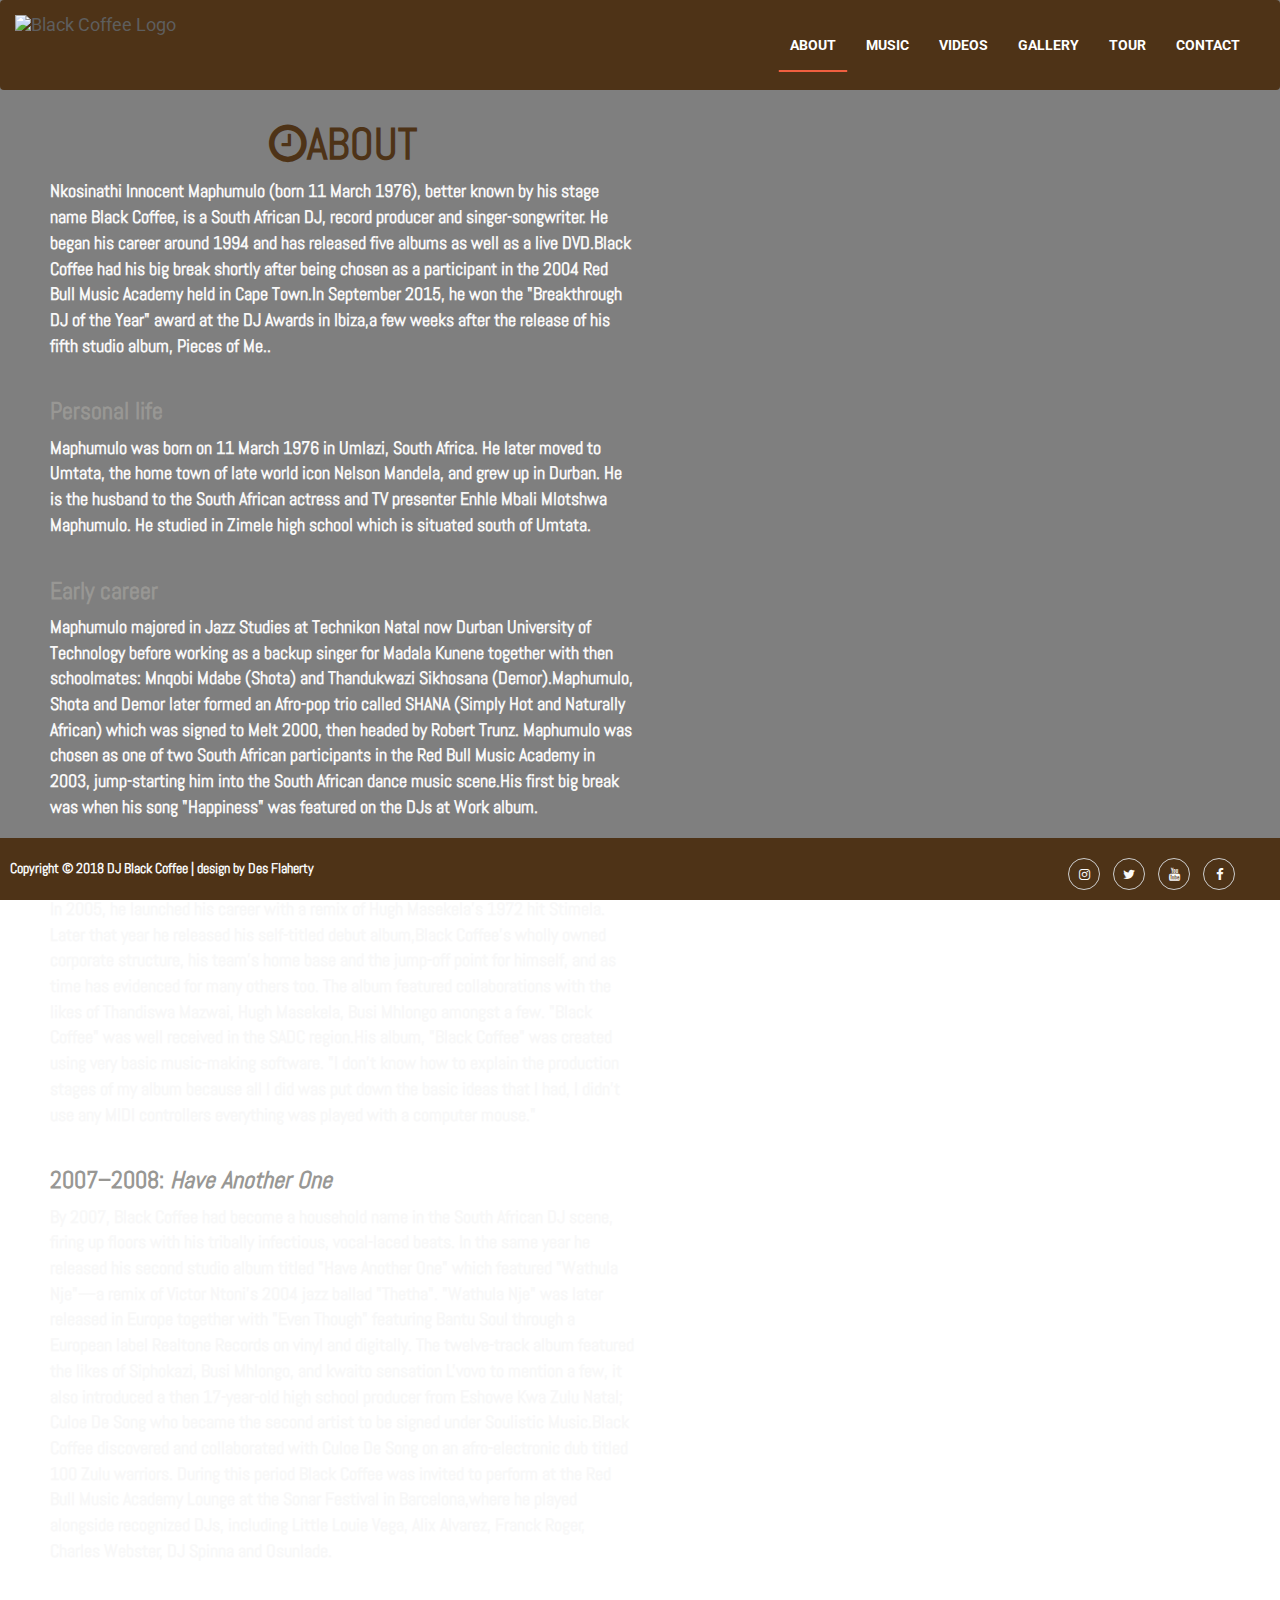
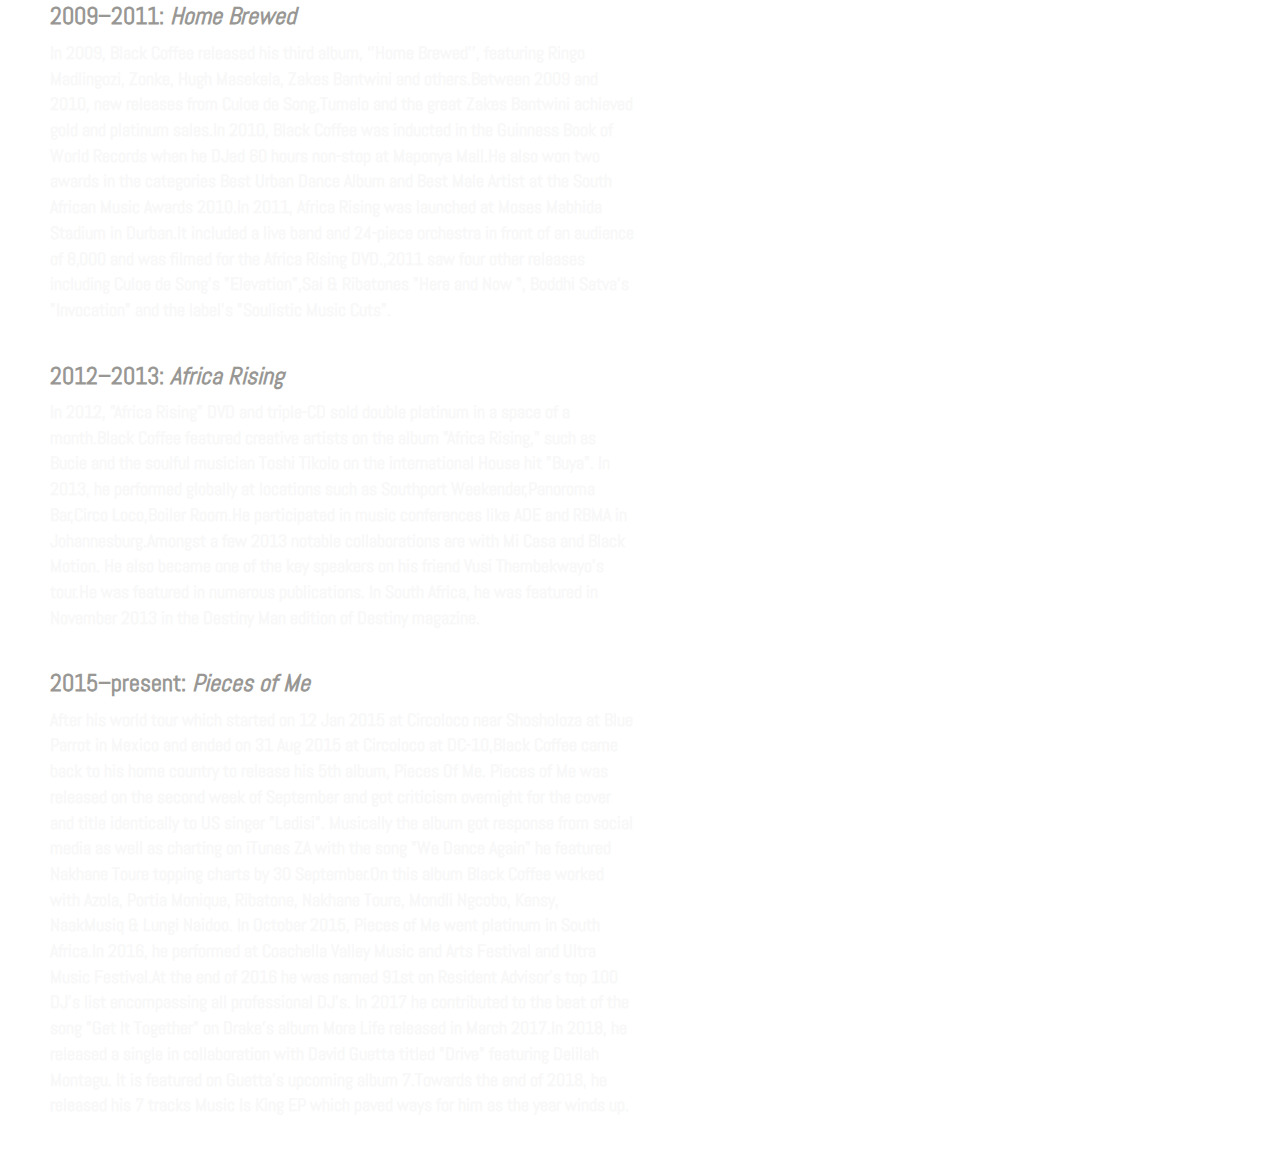
==== about.html @ e7a8db41 "music" ====
<!DOCTYPE html>
<html lang="en-us">
<html>

<head>
    <meta charset="utf-8">
    <meta name="viewport" content="width=device-width, initial-scale=1.0">
    <meta http-equiv="X-UA-Compatible" content="ie=edge">
    <title>Black Coffee DJ</title>
    <link rel="stylesheet" href="https://maxcdn.bootstrapcdn.com/bootstrap/3.3.7/css/bootstrap.min.css" type="text/css" />
    <link rel="stylesheet" href="https://maxcdn.bootstrapcdn.com/font-awesome/4.7.0/css/font-awesome.min.css" type="text/css" />
    <link rel="stylesheet" type="text/css" href="//fonts.googleapis.com/css?family=Abel">
    <link href="https://fonts.googleapis.com/css?family=Roboto:400,400i,700,700i" rel="stylesheet">
    <link rel="stylesheet" href="assets/css/style.css">
  <link rel="stylesheet" href="assets/css/underline.css">
  
</head>

<body>
    <!-- Navigation -->
     <!-- Bootstrap 3 Navigation -->
    <nav class="navbar navbar-default" role="navigation">
        <div class="container-fluid">
             <div class="navbar-header">
             <span class="navbar-brand pointer" 
             onclick="location='index.html'">
                    <img src="../assets/images/logo_poster_edit.png" alt="Black Coffee Logo"></img>
                 </span>
                

                <!-- Collapsed navbar with icon-bars -->

                <button type="button" class="navbar-toggle collapsed" data-toggle="collapse" data-target="#navbar">
                    <span class="sr-only">Toggle navigation</span>
                    <span class="icon-bar"></span>
                    <span class="icon-bar"></span>
                    <span class="icon-bar"></span>
                </button>
            </div>

            <!-- Collect the nav links for toggling -->

            <div class="navbar-collapse collapse" id="navbar">
                <ul class="nav navbar-nav navbar-right">
                  
                 
                    <li class="active"><a href="about.html">ABOUT</a></li>
                    <li class=" underline"><a href="music.html">MUSIC</a></li>
                    <li class=" underline"><a href="video.html">VIDEOS</a></li>
                    <li class="underline" id="nav-item-1"><a href="gallery.html">GALLERY</a></li>
                    <li class="underline" id="nav-item-1"><a href="index.html#tour">TOUR</a></li>
                    <li class=" underline"><a href="index.html#contact">CONTACT</a></li>
                </ul>
                
                 <!-- https://stackoverflow.com/questions/22518099/bootstrap-menu-change-li-active-class-on-click
            change active status of navbar on click-->
   <script>
  $(".nav li").on("click", function() {
    $(".nav li").removeClass("active");
    $(this).addClass("active");
  });
   </script>
        <!--end of script--> 

            </div>
        </div>
    </nav>
        

        
        <div class="container-fluid callout-container-about img-responsive">
       

<!--------------------- About------------------------------------------->
                 
         
            <section class="about-content-container">
            <div class="col-md-6">
            <div class="header-icon header">
             <h1 class="header-icon text-uppercase"><i class="fa fa-clock-o"></i>about</h1>
             </div>
             <div class="about-content">
           <p>Nkosinathi Innocent Maphumulo (born 11 March 1976), better known by his stage name Black Coffee,
           is a South African DJ, record producer and singer-songwriter. He began his career around 1994 and has 
           released five albums as well as a live DVD.Black Coffee had his big break shortly after being chosen
           as a participant in the 2004 Red Bull Music Academy held in Cape Town.In September 2015, he won
           the "Breakthrough DJ of the Year" award at the DJ Awards in Ibiza,a few weeks after the release
           of his fifth studio album, Pieces of Me..</p>
           <h2>Personal life</h2>
           <p>Maphumulo was born on 11 March 1976 in Umlazi, South Africa. He later moved to Umtata, 
           the home town of late world icon Nelson Mandela, and grew up in Durban. He is the husband 
           to the South African actress and TV presenter Enhle Mbali Mlotshwa Maphumulo. He studied in
           Zimele high school which is situated south of Umtata.</p>
           <h2>Early career</h2>
          <p>Maphumulo majored in Jazz Studies at Technikon Natal now Durban University of Technology
          before working as a backup singer for Madala Kunene together with then schoolmates: Mnqobi Mdabe
          (Shota) and Thandukwazi Sikhosana (Demor).Maphumulo, Shota and Demor later formed an Afro-pop trio 
          called SHANA (Simply Hot and Naturally African) which was signed to Melt 2000, then headed by Robert Trunz.
          Maphumulo was chosen as one of two South African participants in the Red Bull Music Academy in 2003, 
          jump-starting him into the South African dance music scene.His first big break was when his song
          "Happiness" was featured on the DJs at Work album.</p>
           <h2>2005–2006: <i>Black Coffee</i></h2>
          <p>In 2005, he launched his career with a remix of Hugh Masekela's 1972 hit Stimela.
          Later that year he released his self-titled debut album,Black Coffee's wholly owned corporate structure,
          his team's home base and the jump-off point for himself, and as time has evidenced for many others too.
          The album featured collaborations with the likes of Thandiswa Mazwai, Hugh Masekela, Busi Mhlongo
          amongst a few. "Black Coffee" was well received in the SADC region.His album, "Black Coffee" was 
          created using very basic music-making software. "I don't know how to explain the production stages
          of my album because all I did was put down the basic ideas that I had, I didn't use any MIDI controllers
          everything was played with a computer mouse."</p>
          <h2>2007–2008: <i>Have Another One</i></h2>
          <p>By 2007, Black Coffee had become a household name in the South African DJ scene, firing up floors with his tribally infectious,
          vocal-laced beats. In the same year he released his second studio album titled "Have Another One" which featured
          "Wathula Nje"—a remix of Victor Ntoni's 2004 jazz ballad "Thetha". "Wathula Nje" was later released in Europe
          together with "Even Though" featuring Bantu Soul through a European label Realtone Records on vinyl and digitally. 
          The twelve-track album featured the likes of Siphokazi, Busi Mhlongo, and kwaito sensation L'vovo to mention a few, 
          it also introduced a then 17-year-old high school producer from Eshowe Kwa Zulu Natal; Culoe De Song who became
          the second artist to be signed under Soulistic Music.Black Coffee discovered and collaborated with Culoe De Song on an 
          afro-electronic dub titled 100 Zulu warriors.
          During this period Black Coffee was invited to perform at the Red Bull 
          Music Academy Lounge at the Sonar Festival in Barcelona,where he played alongside recognized DJs,
          including Little Louie Vega, Alix Alvarez, Franck Roger, Charles Webster, DJ Spinna and Osunlade.</p>
          <h2>2009–2011: <i>Home Brewed</i></h2>
          <p>In 2009, Black Coffee released his third album, ‘’Home Brewed’’, featuring Ringo Madlingozi, Zonke, Hugh Masekela,
          Zakes Bantwini and others.Between 2009 and 2010, new releases from Culoe de Song,Tumelo and the great Zakes Bantwini 
          achieved gold and platinum sales.In 2010, Black Coffee was inducted in the Guinness Book of World Records when he DJed 60 
          hours non-stop at Maponya Mall.He also won two awards in the categories Best Urban Dance Album and Best Male Artist
          at the South African Music Awards 2010.In 2011, Africa Rising was launched at Moses Mabhida Stadium in Durban.It included
          a live band and 24-piece orchestra in front of an audience of 8,000 and was filmed for the Africa Rising DVD.,2011
          saw four other releases including Culoe de Song's "Elevation",Sai & Ribatones "Here and Now ", Boddhi Satva's "Invocation"
          and the label's "Soulistic Music Cuts".</p>
          <h2>2012–2013: <i>Africa Rising</i></h2>
          <P>In 2012, "Africa Rising" DVD and triple-CD sold double platinum in a space of a month.Black Coffee featured creative
          artists on the album "Africa Rising," such as Bucie and the soulful musician Toshi Tikolo on the international House hit "Buya".
          In 2013, he performed globally at locations such as Southport Weekender,Panoroma Bar,Circo Loco,Boiler Room.He participated
          in music conferences like ADE and RBMA in Johannesburg.Amongst a few 2013 notable collaborations are with Mi Casa and Black Motion.
          He also became one of the key speakers on his friend Vusi Thembekwayo's tour.He was featured in numerous publications.
          In South Africa, he was featured in November 2013 in the Destiny Man edition of Destiny magazine.</P>
          <h2>2015–present: <i>Pieces of Me</i></h2>
          <p>After his world tour which started on 12 Jan 2015 at Circoloco near Shosholoza at Blue Parrot in Mexico and ended on 31 Aug
          2015 at Circoloco at DC-10,Black Coffee came back to his home country to release his 5th album, Pieces Of Me.
          Pieces of Me was released on the second week of September and got criticism overnight for the cover and title identically
          to US singer "Ledisi". Musically the album got response from social media as well as charting on iTunes ZA with
          the song "We Dance Again" he featured Nakhane Toure topping charts by 30 September.On this album Black Coffee worked
          with Azola, Portia Monique, Ribatone, Nakhane Toure, Mondli Ngcobo, Kensy, NaakMusiq & Lungi Naidoo.
          In October 2015, Pieces of Me went platinum in South Africa.In 2016, he performed at Coachella Valley Music and Arts Festival
          and Ultra Music Festival.At the end of 2016 he was named 91st on Resident Advisor's top 100 DJ's list encompassing
          all professional DJ's. In 2017 he contributed to the beat of the song "Get It Together" on Drake's album More Life
          released in March 2017.In 2018, he released a single in collaboration with David Guetta titled "Drive" featuring Delilah Montagu.
          It is featured on Guetta's upcoming album 7.Towards the end of 2018, he released his 7 tracks Music Is King EP which
          paved ways for him as the year winds up.</p>
          <p class="top-buffer"</p>
           </div>
           </div>
           </div>
           </section>
           
  <!--------------------- Footer & Social Links------------------------------------------->

        <footer class="container-fluid">
            <div class="row">
                <!-- Social Links -->
                <div class="row col-xs-12">
                    <section class="social-header">
                        <ul class="d-flex list-inline social-links">
                            <li><a target="_blank" href="https://www.instagram.com/realblackcoffee/?hl=en"><i class="fa fa-instagram"></i></a></li>
                            <li><a target="_blank" href="https://twitter.com/RealBlackCoffee?ref_src=twsrc%5Egoogle%7Ctwcamp%5Eserp%7Ctwgr%5Eauthor"><i class="fa fa-twitter"></i></a></li>
                            <li><a target="_blank" href="https://www.youtube.com/channel/UCmI4YE0l_s7T31_XCJiwlIg"><i class="fa fa-youtube"></i></a></li>
                            <li><a target="_blank" href="https://www.facebook.com/realblackcoffee"><i class="fa fa-facebook"></i></a></li>
                        </ul>
                        <p class="social-text">Copyright &copy; 2018 DJ Black Coffee | design by Des Flaherty</p>
                </div>
            </div>
    </div>



 
    </div>
         
    <script src="https://code.jquery.com/jquery-3.2.1.min.js"></script>
    <script src="https://maxcdn.bootstrapcdn.com/bootstrap/3.3.7/js/bootstrap.min.js"></script>
</body>

</html>
---- assets/css/style.css ----
/*--------------Body Text----------------------------------------------------------------*/

body {
    font-family: 'Roboto', sans-serif;
}


/*--------------Containers----------------------------------------------------------------*/

.callout-container {
    height: 100vh;
    background-image:linear-gradient(to top, rgba(0, 0, 0, 0.5), rgba(0, 0, 0, 0.5)),
    url('../images/landing_image.jpg');
    -webkit-background-size: cover;
    -moz-background-size: cover;
    -o-background-size: cover;
    background-size: cover;
    display: flex;
    align-items: center;
    justify-content: center;
    position: relative;
   background-position: center;
    background-repeat: no-repeat;
   
}



.container-wrapper-blackcoffeetour {
    height:100vh;
     background: url('../images/tourpic.jpg') no-repeat center ;
      -webkit-background-size: cover;
    -moz-background-size: cover;
    -o-background-size: cover;
    background-size: cover;
    display: flex;
    align-items: center;
    justify-content: center;
    position: relative;
}

.container-wrapper-blackcoffeecontact {
    height: 100%; 
     background: url('../images/contact_rorange.png') no-repeat center ;
     -webkit-background-size: cover;
    -moz-background-size: cover;
    -o-background-size: cover;
    background-size: cover;
    
    display: flex;
    align-items: center;
    justify-content: center;
    position: relative;
}


.enquire-container {
  height: 100%;
  width: 100%;
  display: flex;
  position: relative;
  align-items: center;
  justify-content: center;
}


.content-container {
 padding-top: 100px;
 padding-bottom: 100px;
    
}


.callout-container-about {
    height: 100%; /* to fill full window with scrollbar */
    background-image:linear-gradient(to top, rgba(0, 0, 0, 0.5), rgba(0, 0, 0, 0.5)),
    url('../images/About_edit.jpg');
    -webkit-background-size: cover;
    -moz-background-size: cover;
    -o-background-size: cover;
    background-size: cover;
    display: flex;
    align-items: center;
    justify-content: center;
    position: relative;
    background-attachment: fixed;
    background-position: center;
    background-repeat: no-repeat;
}

.callout-container-music {
   height:100%;
    background-image:linear-gradient(to top, rgba(0, 0, 0, 0.5), rgba(0, 0, 0, 0.5)),
    url('../images/music.jpg');
    -webkit-background-size: cover;
    -moz-background-size: cover;
    -o-background-size: cover;
    background-size: cover;
    display: flex;
    align-items: center;
    justify-content: center;
    
    position: relative;
    background-attachment: fixed;
    background-position: center;
    background-repeat: no-repeat;
}




/*--------------------- index page content------------------------------------------*/


.header{
    text-align: center;
}

.header-icon {
    color:#4e3317;
    font-family: Abel; font-size: 44px; font-style: normal;  
    font-weight:bold;
}



.header-icon-contact  {
    padding-bottom:10px;
}


.header-icon-tour  {
    padding-bottom:30px;
}

.index-content {
    color:#F8F8F8;
    font-family: Abel; font-size: 18px; font-style: normal;
    font-weight:bold;
   
}

.top-buffer {padding-top:30px;}





/*--------------------- Navbar------------------------------------------*/




.navbar {
    position: fixed;
    top:0;
    left: 0;
    width: 100%;
    z-index: 1;
    background-color: #4e3317;
    border: 0;
    min-height: 90px;
    padding-right: 10px;
}



.navbar-default .navbar-collapse {
      border-color:transparent;
    padding-top: 20px;
    box-shadow:none;
}

.navbar-default .navbar-toggle {
   border-width: .5px .5px .5px .5px;
}

.navbar-default .navbar-toggle:hover {
    background-color: transparent;
    
}

.navbar-default .navbar-toggle .icon-bar {
    background-color: white;
}


.pointer {
    cursor:pointer;
}

.navbar .navbar-brand {
    padding-top: 15px;
}




.navbar-default .navbar-nav > li > a {
    color: white;
    
}

.navbar-default .navbar-nav a {
    font-weight: bold;
}



.navbar-default .navbar-nav>.active>a,
.navbar-default .navbar-nav>.active>a:focus,
.navbar-default .navbar-nav>.active>a:hover {
    background-color: transparent;
   color:#FFF;
   
}




.navbar-default .navbar-nav>li>a:focus,
.navbar-default .navbar-nav>li>a:hover {
 color: white;
}

 





/* code taken from https://bootstrapious.com/p/bootstrap-navbar#5-2-overflowing-content 
adjust navbar collapse before logo icon*/

@media (max-width: 900px) { 
    .navbar-header {
        float: none;
    }
    .navbar-toggle {
        display: block;
    }
    
    .navbar-collapse.collapse {
        display: none!important;
    }
    
    .navbar-collapse.collapse.in {
        display: block!important;
    }
    
}            

/* End of code for nav collapse */

/*----------------ABOUT PAGE----------------------- */

.about-content-container {
    padding-top: 100px;
    padding-left: 20px;
}


.about-content h2 {
    color:#989794;
    font-family: Abel; font-size: 24px; font-style: normal;  
    font-weight:bold;
    padding-top: 20px;
}


.about-content {
color:#F8F8F8;
font-family: Abel; font-size: 18px; font-style: normal;
font-weight:bold;
}


/* --------------MUSIC----------------------------*/

.music-content-container {
    padding-top: 10px;
   
}


.embed-responsive-16by9 {
   width:70%;
   
}














/* Buttons */

.btn-sign {
    width:270px;
}

.btn-cta {
    font-weight: bold;
    border-radius: 23px;
    width: 180px;
    text-align: center;
    
}
    
.btn-grey {
    background-color:#8f8f8f;
}
   
  
.btn-red {
    color: white;
    background-color: #f05f40;
    border-color: #f05f40;
}

.btn-red:hover,
.btn-red:active,
.btn-red:focus,
.btn-red:active:focus {
    background-color: #df4929;
    border-color: #df4929;
    color: white;
}


.form-control {
   width:50%;
    display:inline;
}

.form-inline
{
 padding-bottom: 55px;

}

.modal-content
{
    background-color: #98958f;
    color: #F8F8F8;
    
}





/*--------------Footer----------------------------------------------------------------*/



footer {
    background-color: #4e3317;
    min-height: 60px;
    bottom:0;
    left: 0;
    width: 100%;
    position: fixed;
    
    
}

.social-header {
    padding-top: 20px;
    
}


.social-links {
    padding-bottom: 0px;
    float:right;
    padding-right: 10px;
    
    
}

.social-text {
color:#F8F8F8;
font-family: Abel; font-size: 14px; font-style: normal;
font-weight:bold;
float: left;
padding-left: 10px;

}

.social-links li  i {
    width: 32px;
    height: 32px;
    padding: 12px 0;
    border-radius: 50%;
    font-size: 13px;
    line-height: 8px;
    text-align: center;
    color: #fafafa;
    border: 1px solid #CDCDCD;
    background: transparent;
    transition: all 0.35s ease-in-out;
    -moz-transition: all 0.35s ease-in-out;
    -webkit-transition: all 0.35s ease-in-out;
    -o-transition: all 0.35s ease-in-out;
}




.social-links li  i:hover {
    /*color: #f05f40;*/
    background-color: #f05f40;
}
---- assets/css/underline.css ----
/*
code referenced from below URL
https://stackoverflow.com/questions/45164065/thick-underline-when-hover-and-when-active*/



.navbar ul {
  list-style-type:none;
}

.navbar a {
  position: relative;
  color: #f05f40;
  text-decoration: none;
}

.navbar a:visited {
  color: #f05f40;
  text-decoration:none;
}

.navbar a:hover {
  color: #f05f40;
  text-decoration:none;
}

.navbar a:before {
  content: "";
  position: absolute;
  width: 100%;
  height: 2px;
  bottom: -2px;
  left: 0;
  background-color: #f05f40;
  visibility: hidden;
  -webkit-transform: scaleX(0);
  transform: scaleX(0);
  -webkit-transition: all 0.5s ease-in-out 0s;
  transition: all 0.5s ease-in-out 0s;
}

.navbar a:hover:before {
  visibility: visible;
  -webkit-transform: scaleX(.9);
  transform: scaleX(.9);
}

.navbar .active a:before,
.navbar a:hover:before {
  visibility: visible;
  -webkit-transform: scaleX(.9);
  transform: scaleX(.9);
}
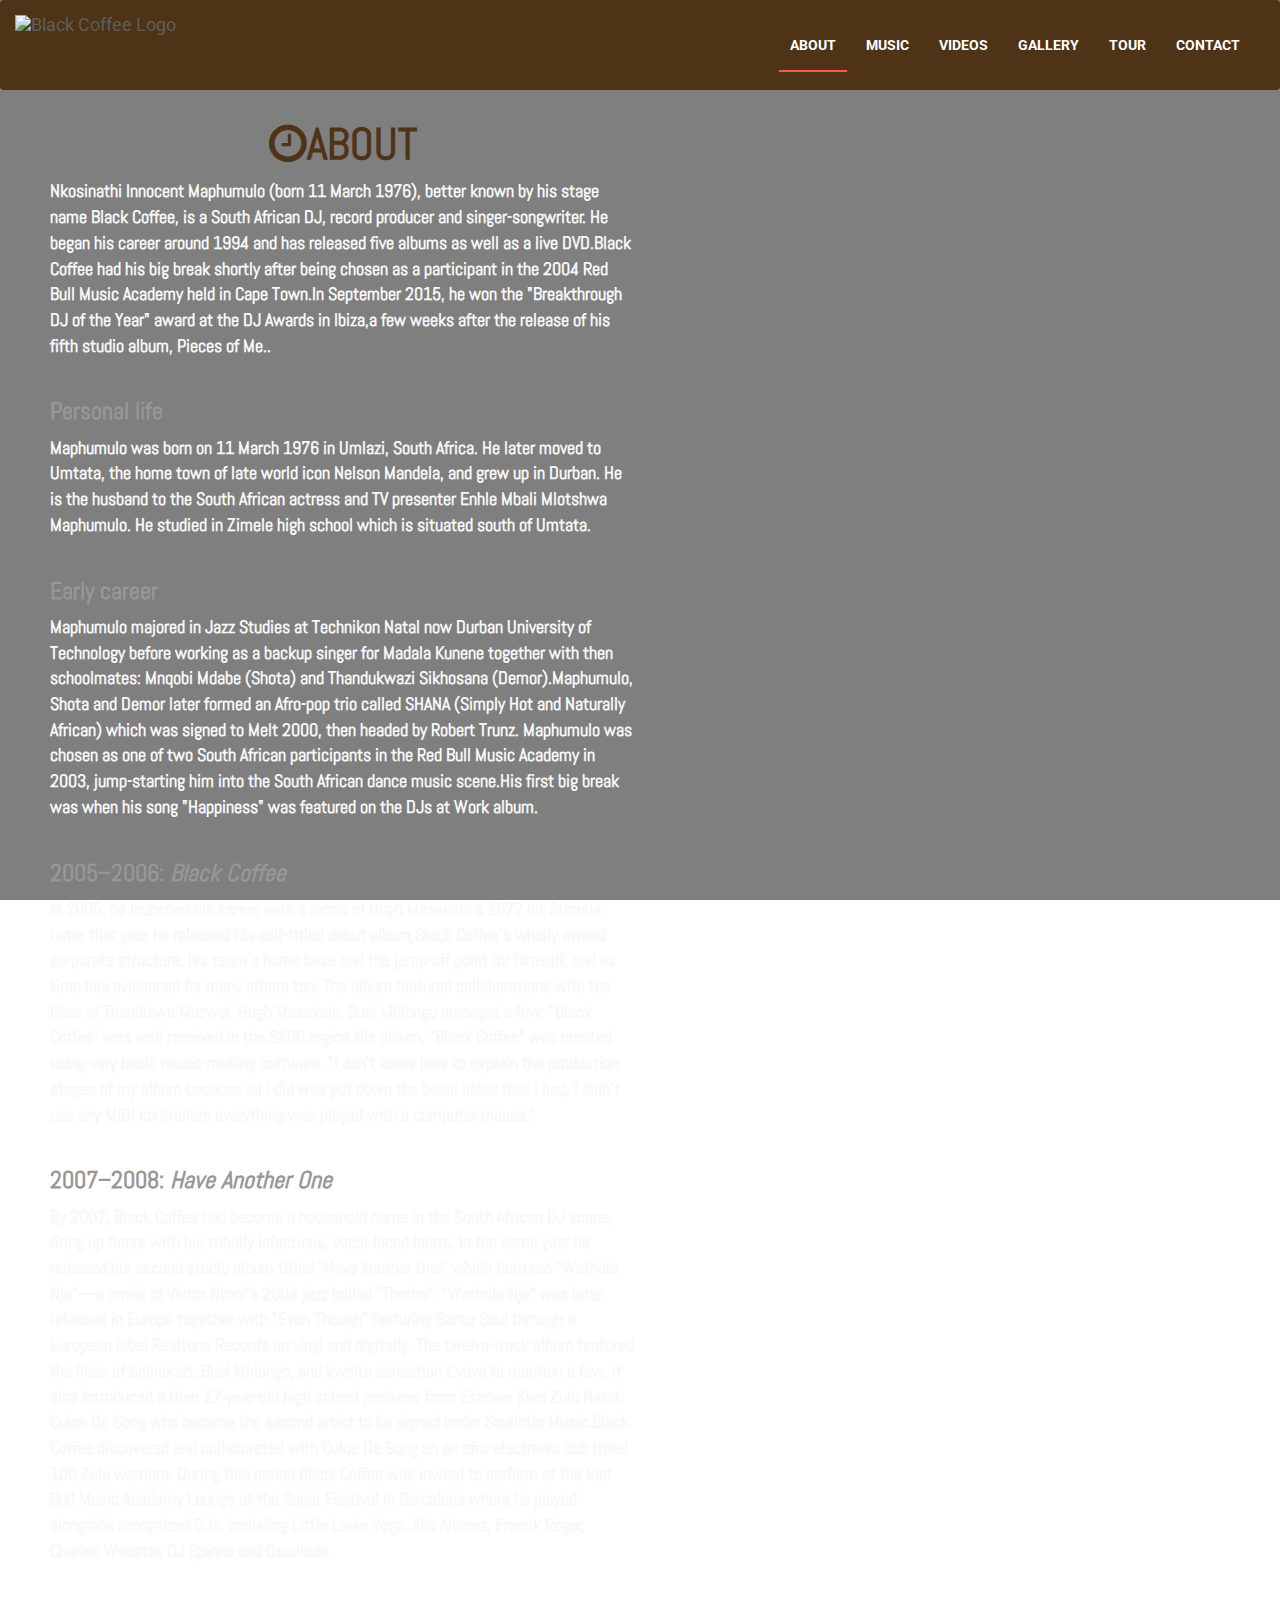
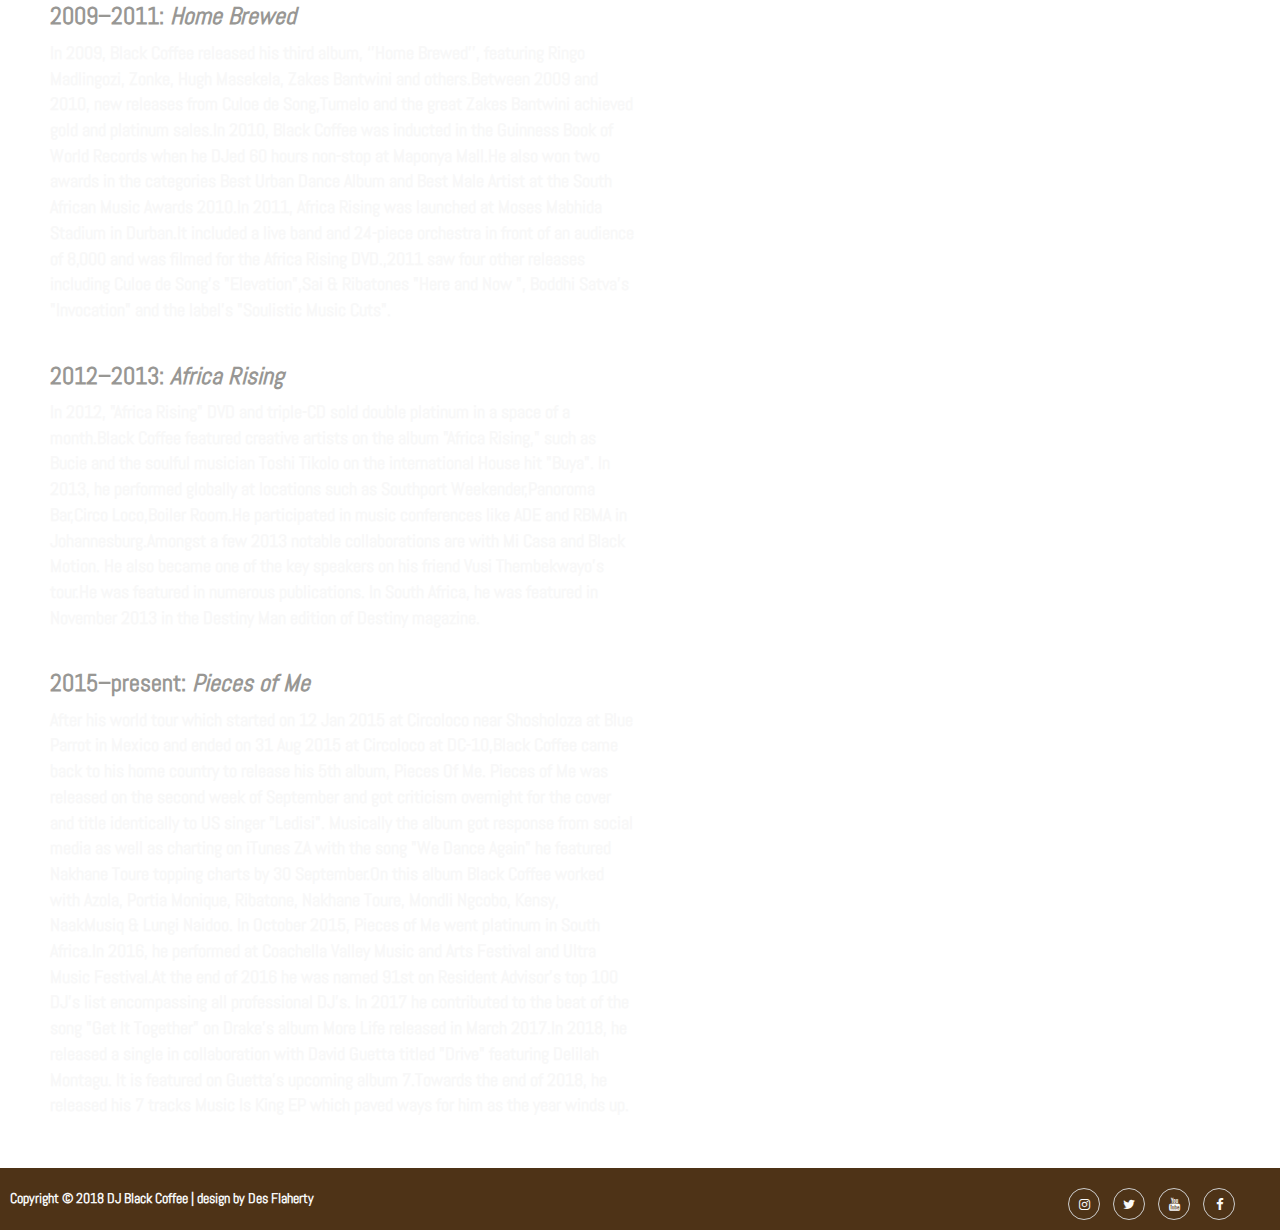
==== commit 7ab3b0eb: "video youtube" ====
--- a/about.html
+++ b/about.html
@@ -68,7 +68,7 @@
         
 
         
-        <div class="container-fluid callout-container-about img-responsive">
+        <div class="container-fluid callout-container-about">
        
 
 <!--------------------- About------------------------------------------->
--- a/assets/css/style.css
+++ b/assets/css/style.css
@@ -68,9 +68,12 @@
 .content-container {
  padding-top: 100px;
  padding-bottom: 100px;
-    
-}
-
+}
+
+.content-container-video {
+ margin-top: 10px;
+
+}
 
 .callout-container-about {
     height: 100%; /* to fill full window with scrollbar */
@@ -90,7 +93,7 @@
 }
 
 .callout-container-music {
-   height:100%;
+   height:100vh;
     background-image:linear-gradient(to top, rgba(0, 0, 0, 0.5), rgba(0, 0, 0, 0.5)),
     url('../images/music.jpg');
     -webkit-background-size: cover;
@@ -107,7 +110,46 @@
     background-repeat: no-repeat;
 }
 
-
+.callout-container-video {
+  
+    background-image:linear-gradient(to top, rgba(0, 0, 0, 0.5), rgba(0, 0, 0, 0.5)),
+    url('../images/video.jpg');
+    -webkit-background-size: cover;
+    -moz-background-size: cover;
+    -o-background-size: cover;
+    background-size: cover;
+    display: flex;
+    align-items: center;
+    justify-content: center;
+    
+    
+    background-attachment: fixed;
+    background-position: center;
+    background-repeat: no-repeat;
+    
+    position:fixed;
+    width:100%;
+    height:100%;
+   
+}
+
+.callout-container-gallery {
+   height:100vh;
+    background-image:linear-gradient(to top, rgba(0, 0, 0, 0.5), rgba(0, 0, 0, 0.5)),
+    url('../images/gal2.jpg');
+    -webkit-background-size: cover;
+    -moz-background-size: cover;
+    -o-background-size: cover;
+    background-size: cover;
+    display: flex;
+    align-items: center;
+    justify-content: center;
+    
+    position: relative;
+    background-attachment: fixed;
+    background-position: center;
+    background-repeat: no-repeat;
+}
 
 
 /*--------------------- index page content------------------------------------------*/
@@ -127,6 +169,11 @@
 
 .header-icon-contact  {
     padding-bottom:10px;
+}
+
+.header-icon-video  {
+    padding-bottom:10px;
+   
 }
 
 
@@ -283,20 +330,29 @@
    
 }
 
-
 .embed-responsive-16by9 {
-   width:70%;
-   
-}
-
-
-
-
-
-
-
-
-
+    width:100%;
+}
+
+
+/* --------------VIDEO---------------------------*/
+
+
+.embed-responsive-1 {
+padding-top:50px;
+padding-bottom: 60%;
+margin-left: 10%;
+margin-right: 10%;
+  
+}
+
+
+.embed-responsive-2 {
+  margin-top: 600px;
+  margin-bottom: 100px;
+  padding-bottom: 400px;
+  
+}
 
 
 
@@ -313,7 +369,7 @@
     border-radius: 23px;
     width: 180px;
     text-align: center;
-    
+
 }
     
 .btn-grey {
@@ -369,10 +425,15 @@
     bottom:0;
     left: 0;
     width: 100%;
-    position: fixed;
-    
-    
-}
+    position: relative;
+}
+
+.footer-music {
+   position: fixed; 
+}
+
+
+
 
 .social-header {
     padding-top: 20px;
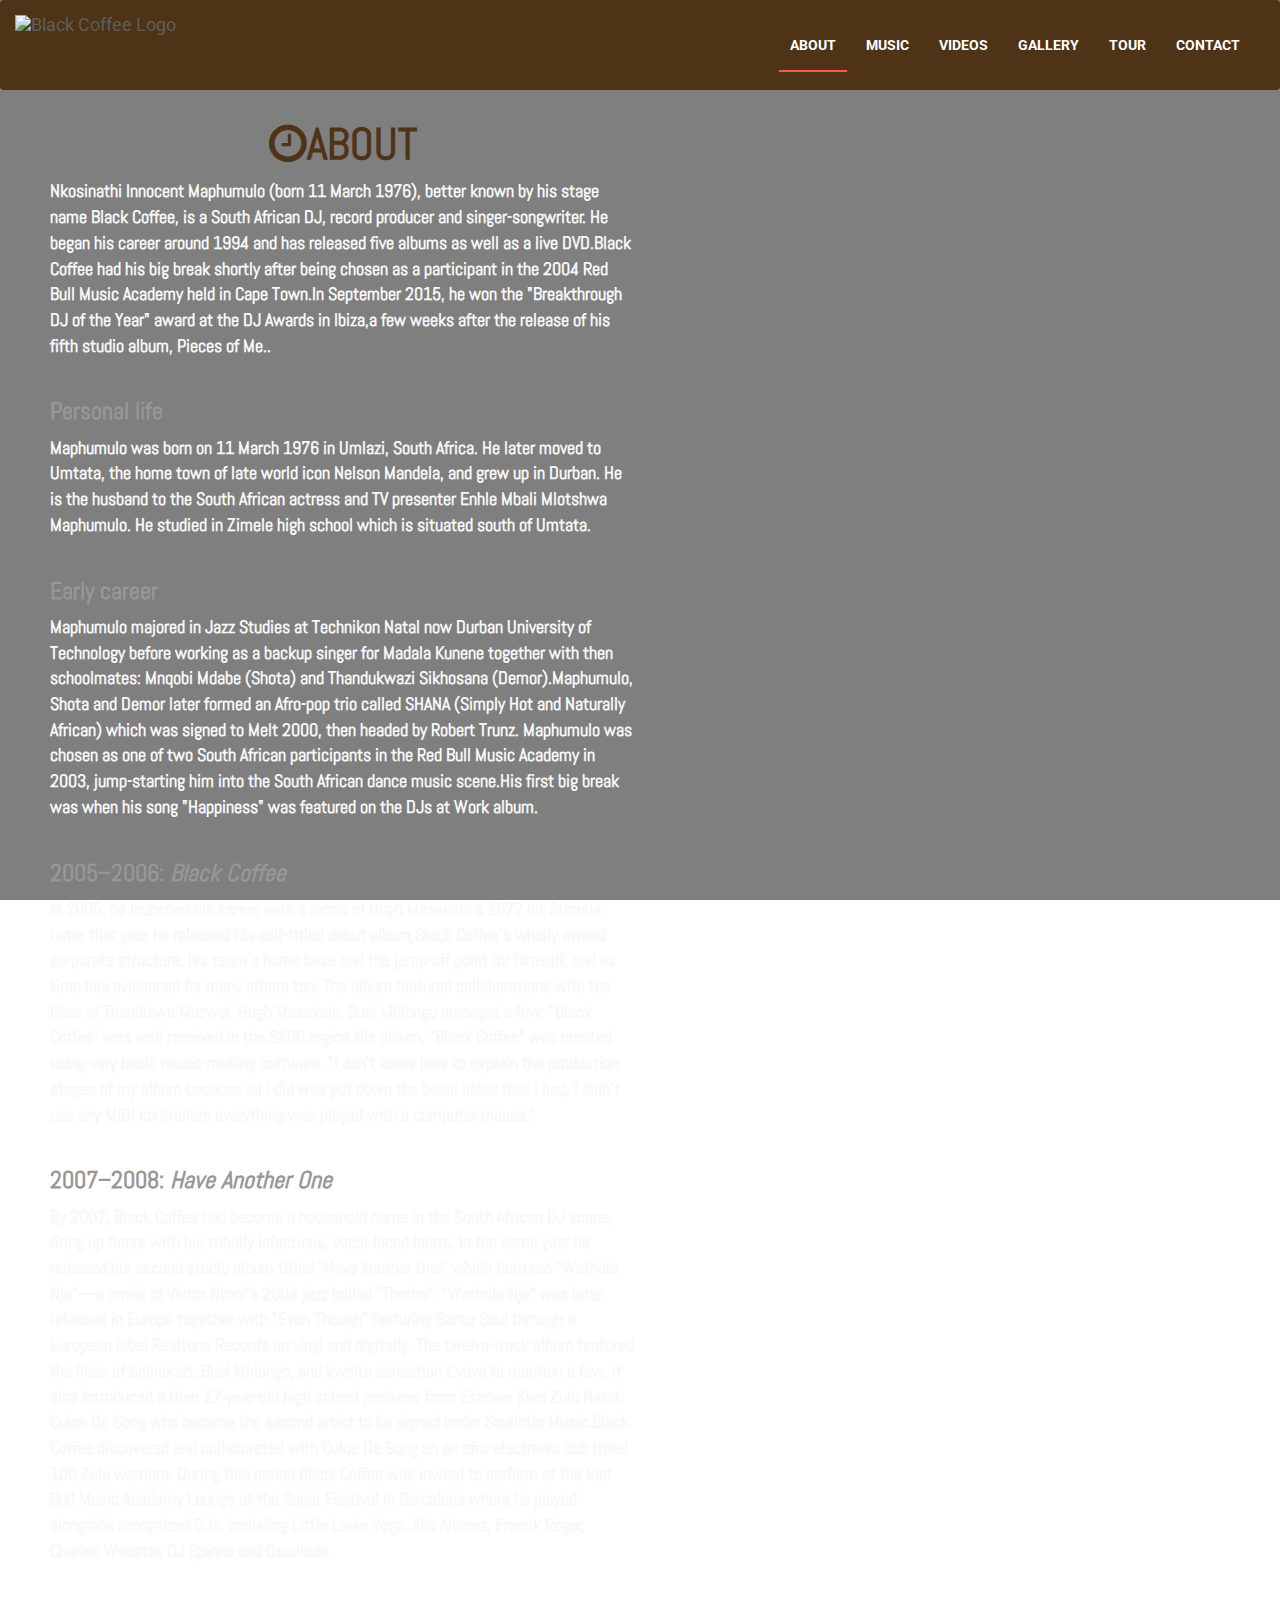
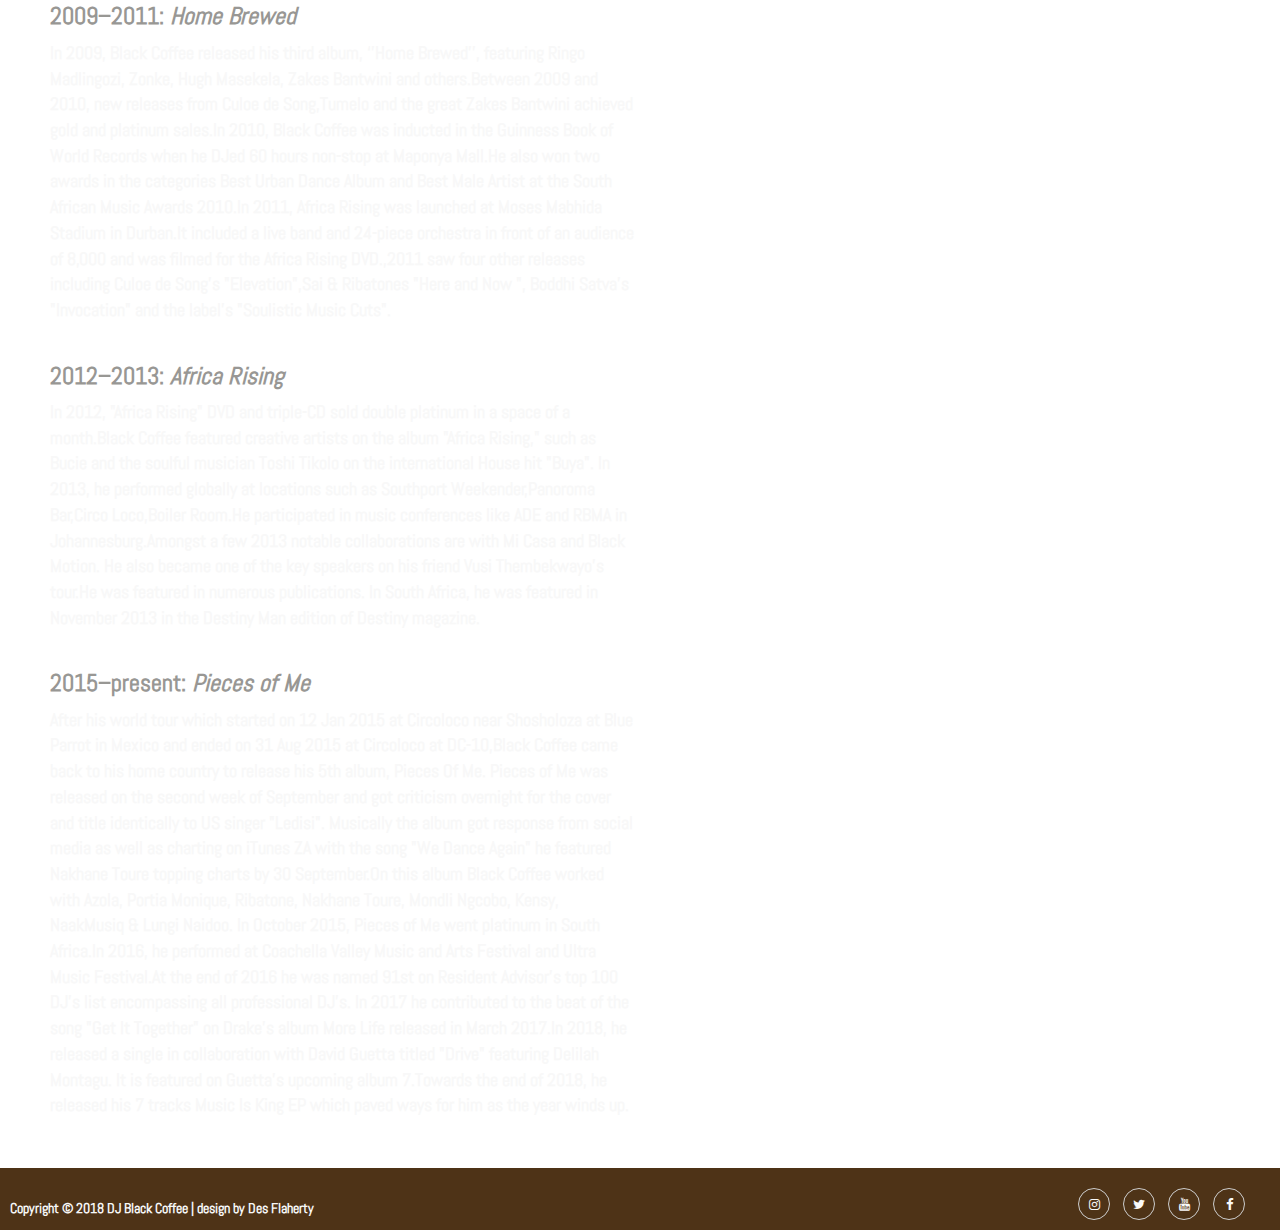
==== commit a071de95: "fix footer" ====
--- a/about.html
+++ b/about.html
@@ -4,7 +4,7 @@
 
 <head>
     <meta charset="utf-8">
-    <meta name="viewport" content="width=device-width, initial-scale=1.0">
+  <meta name="viewport" content="width=device-width, initial-scale=1, maximum-scale=1, user-scalable=no">
     <meta http-equiv="X-UA-Compatible" content="ie=edge">
     <title>Black Coffee DJ</title>
     <link rel="stylesheet" href="https://maxcdn.bootstrapcdn.com/bootstrap/3.3.7/css/bootstrap.min.css" type="text/css" />
@@ -45,20 +45,24 @@
                   
                  
                     <li class="active"><a href="about.html">ABOUT</a></li>
-                    <li class=" underline"><a href="music.html">MUSIC</a></li>
-                    <li class=" underline"><a href="video.html">VIDEOS</a></li>
-                    <li class="underline" id="nav-item-1"><a href="gallery.html">GALLERY</a></li>
-                    <li class="underline" id="nav-item-1"><a href="index.html#tour">TOUR</a></li>
-                    <li class=" underline"><a href="index.html#contact">CONTACT</a></li>
+                    <li class="underline"><a href="index.html#music">MUSIC</a></li>
+                    <li class="underline"><a href="index.html#video">VIDEOS</a></li>
+                    <li class="underline"><a href="index.html#gallery">GALLERY</a></li>
+                    <li class="underline"><a href="index.html#tour">TOUR</a></li>
+                    <li class="underline"><a href="index.html#contact">CONTACT</a></li>
                 </ul>
                 
                  <!-- https://stackoverflow.com/questions/22518099/bootstrap-menu-change-li-active-class-on-click
             change active status of navbar on click-->
    <script>
-  $(".nav li").on("click", function() {
+  /* global $*/ (".nav li").on("click", function() {
     $(".nav li").removeClass("active");
     $(this).addClass("active");
   });
+  
+  
+  
+  
    </script>
         <!--end of script--> 
 
--- a/assets/css/style.css
+++ b/assets/css/style.css
@@ -1,15 +1,25 @@
+
 
 /*--------------Body Text----------------------------------------------------------------*/
+
+/*
+@import url(https://fonts.googleapis.com/css?family=Roboto:400,400i,700,700i);
+@import url(//fonts.googleapis.com/css?family=Abel);
+*/
+
 
 body {
     font-family: 'Roboto', sans-serif;
+    position:relative;
+    
 }
 
 
 /*--------------Containers----------------------------------------------------------------*/
 
 .callout-container {
-    height: 100vh;
+height:100VH;
+width:100%;
     background-image:linear-gradient(to top, rgba(0, 0, 0, 0.5), rgba(0, 0, 0, 0.5)),
     url('../images/landing_image.jpg');
     -webkit-background-size: cover;
@@ -28,9 +38,8 @@
 
 
 .container-wrapper-blackcoffeetour {
-    height:100vh;
      background: url('../images/tourpic.jpg') no-repeat center ;
-      -webkit-background-size: cover;
+     -webkit-background-size: cover;
     -moz-background-size: cover;
     -o-background-size: cover;
     background-size: cover;
@@ -38,10 +47,12 @@
     align-items: center;
     justify-content: center;
     position: relative;
+   
 }
 
 .container-wrapper-blackcoffeecontact {
-    height: 100%; 
+    height:100%;
+    width:100%;
      background: url('../images/contact_rorange.png') no-repeat center ;
      -webkit-background-size: cover;
     -moz-background-size: cover;
@@ -66,7 +77,7 @@
 
 
 .content-container {
- padding-top: 100px;
+ padding-top: 80px;
  padding-bottom: 100px;
 }
 
@@ -92,10 +103,11 @@
     background-repeat: no-repeat;
 }
 
-.callout-container-music {
-   height:100vh;
+.container-wrapper-music {
+ height:100%;
+    width:100%;
     background-image:linear-gradient(to top, rgba(0, 0, 0, 0.5), rgba(0, 0, 0, 0.5)),
-    url('../images/music.jpg');
+    url('../images/musicbg2.jpg');
     -webkit-background-size: cover;
     -moz-background-size: cover;
     -o-background-size: cover;
@@ -103,17 +115,15 @@
     display: flex;
     align-items: center;
     justify-content: center;
-    
-    position: relative;
-    background-attachment: fixed;
     background-position: center;
     background-repeat: no-repeat;
 }
 
-.callout-container-video {
-  
+.container-wrapper-video {
+     height:100%;
+    width:100%;
     background-image:linear-gradient(to top, rgba(0, 0, 0, 0.5), rgba(0, 0, 0, 0.5)),
-    url('../images/video.jpg');
+    url('../images/videobg.jpg');
     -webkit-background-size: cover;
     -moz-background-size: cover;
     -o-background-size: cover;
@@ -121,22 +131,15 @@
     display: flex;
     align-items: center;
     justify-content: center;
-    
-    
-    background-attachment: fixed;
     background-position: center;
     background-repeat: no-repeat;
-    
-    position:fixed;
+}
+
+.container-wrapper-gallery {
+   height:100%;
     width:100%;
-    height:100%;
-   
-}
-
-.callout-container-gallery {
-   height:100vh;
     background-image:linear-gradient(to top, rgba(0, 0, 0, 0.5), rgba(0, 0, 0, 0.5)),
-    url('../images/gal2.jpg');
+    url('../images/gallery10.jpg');
     -webkit-background-size: cover;
     -moz-background-size: cover;
     -o-background-size: cover;
@@ -144,9 +147,6 @@
     display: flex;
     align-items: center;
     justify-content: center;
-    
-    position: relative;
-    background-attachment: fixed;
     background-position: center;
     background-repeat: no-repeat;
 }
@@ -172,12 +172,13 @@
 }
 
 .header-icon-video  {
-    padding-bottom:10px;
-   
-}
-
-
-.header-icon-tour  {
+    padding-top:100px;
+   padding-left:100px;
+   padding-right:100px;
+}
+
+
+.header-icon-p  {
     padding-bottom:30px;
 }
 
@@ -189,6 +190,7 @@
 }
 
 .top-buffer {padding-top:30px;}
+
 
 
 
@@ -300,6 +302,14 @@
 
 /* End of code for nav collapse */
 
+
+
+
+
+
+
+
+
 /*----------------ABOUT PAGE----------------------- */
 
 .about-content-container {
@@ -308,7 +318,13 @@
 }
 
 
-.about-content h2 {
+.about-content {
+color:#F8F8F8;
+font-family: Abel; font-size: 18px; font-style: normal;
+font-weight:bold;
+}
+
+.about-content h2  {
     color:#989794;
     font-family: Abel; font-size: 24px; font-style: normal;  
     font-weight:bold;
@@ -316,13 +332,6 @@
 }
 
 
-.about-content {
-color:#F8F8F8;
-font-family: Abel; font-size: 18px; font-style: normal;
-font-weight:bold;
-}
-
-
 /* --------------MUSIC----------------------------*/
 
 .music-content-container {
@@ -330,30 +339,27 @@
    
 }
 
-.embed-responsive-16by9 {
-    width:100%;
+/* --------------GALLERY----------------------------*/
+
+.gallery-margin {
+    margin-top: 10px;
 }
 
 
 /* --------------VIDEO---------------------------*/
-
-
-.embed-responsive-1 {
-padding-top:50px;
-padding-bottom: 60%;
-margin-left: 10%;
-margin-right: 10%;
+.container {
+  background: transparent;
+  margin-bottom: 20px;
+  padding-bottom: 50px;
   
 }
 
-
-.embed-responsive-2 {
-  margin-top: 600px;
-  margin-bottom: 100px;
-  padding-bottom: 400px;
-  
-}
-
+.video-content {
+    color:#989794;
+    font-family: Abel; font-size: 30px; font-style: normal;  
+    font-weight:bold;
+    
+}
 
 
 
@@ -361,7 +367,7 @@
 /* Buttons */
 
 .btn-sign {
-    width:270px;
+    width:100px;
 }
 
 .btn-cta {
@@ -441,12 +447,19 @@
 }
 
 
+
 .social-links {
-    padding-bottom: 0px;
     float:right;
+}
+
+/* footer media links */
+
+@media (max-width: 470px) {
+.social-links {
+    float:none;
+    padding-left: 10px;
     padding-right: 10px;
-    
-    
+}
 }
 
 .social-text {
@@ -455,7 +468,7 @@
 font-weight:bold;
 float: left;
 padding-left: 10px;
-
+padding-top: 10px;
 }
 
 .social-links li  i {
@@ -479,9 +492,8 @@
 
 
 .social-links li  i:hover {
-    /*color: #f05f40;*/
+ 
     background-color: #f05f40;
 }
 
 
-
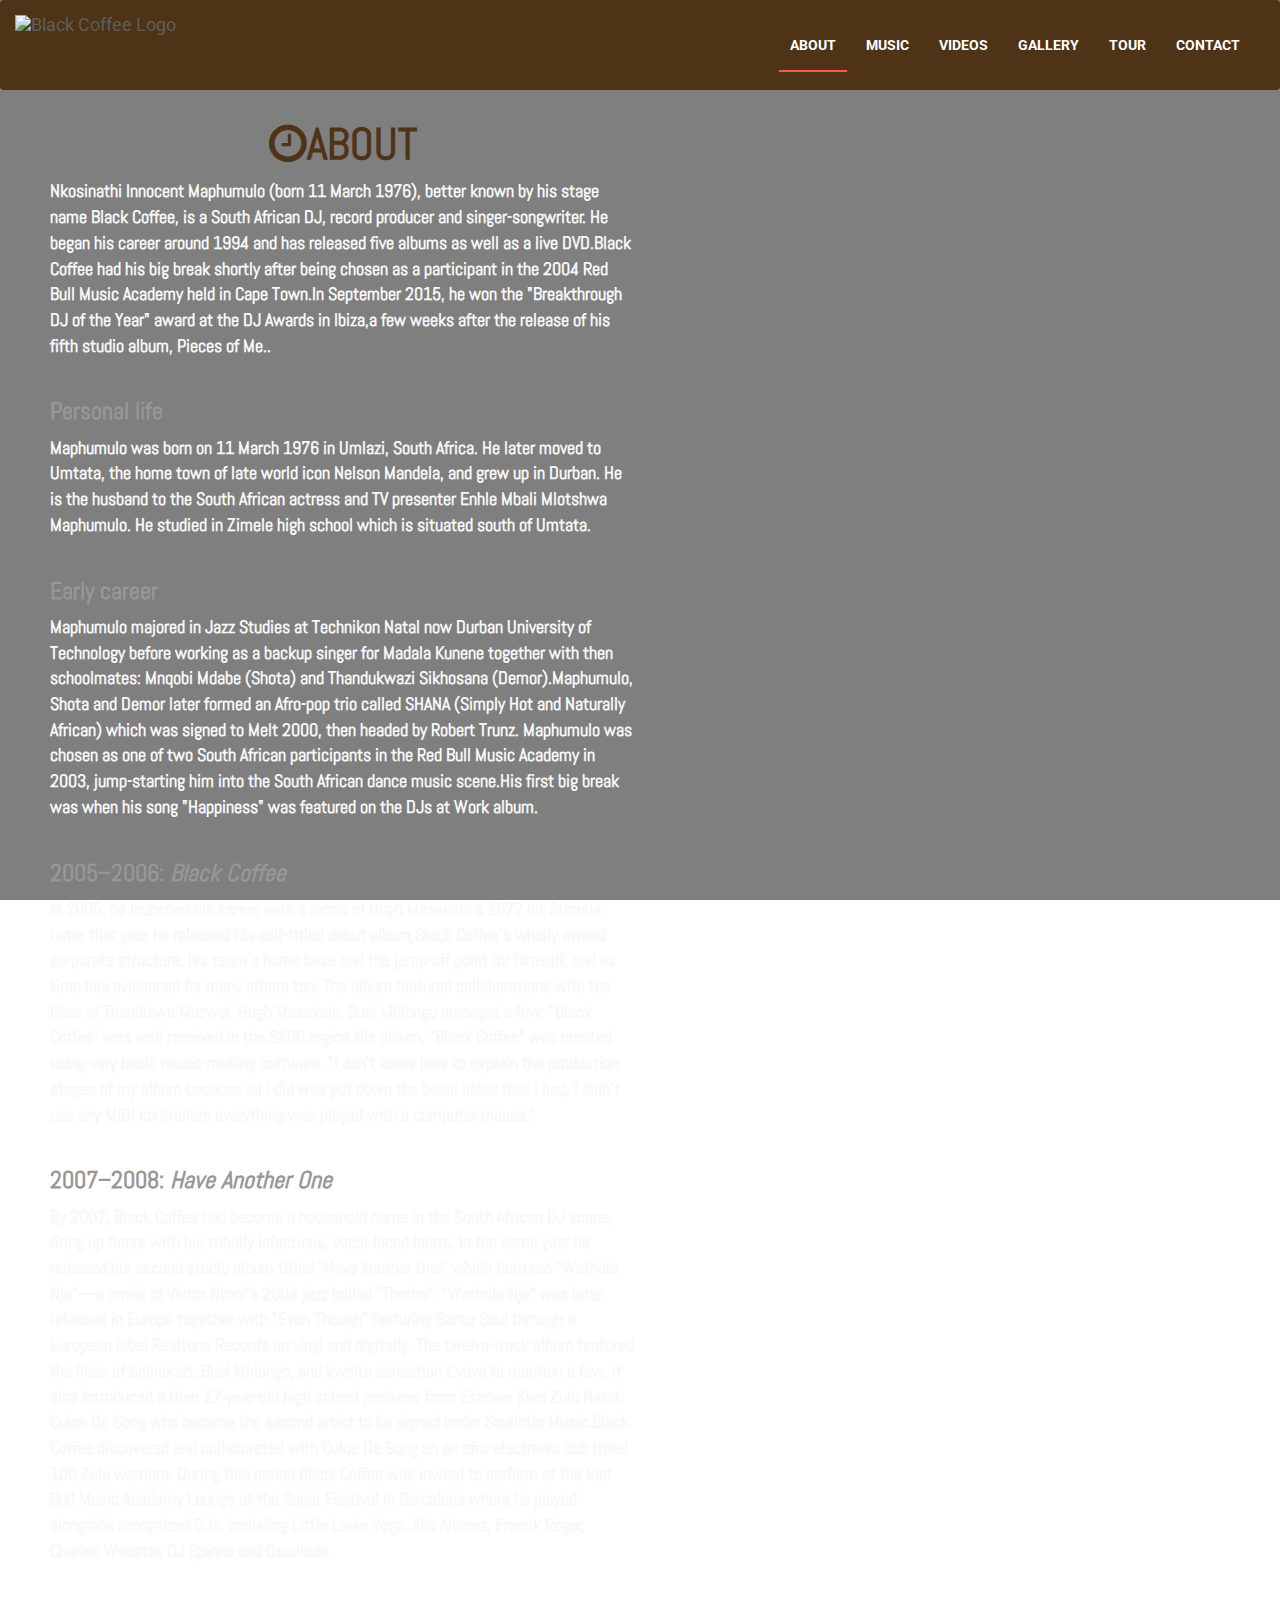
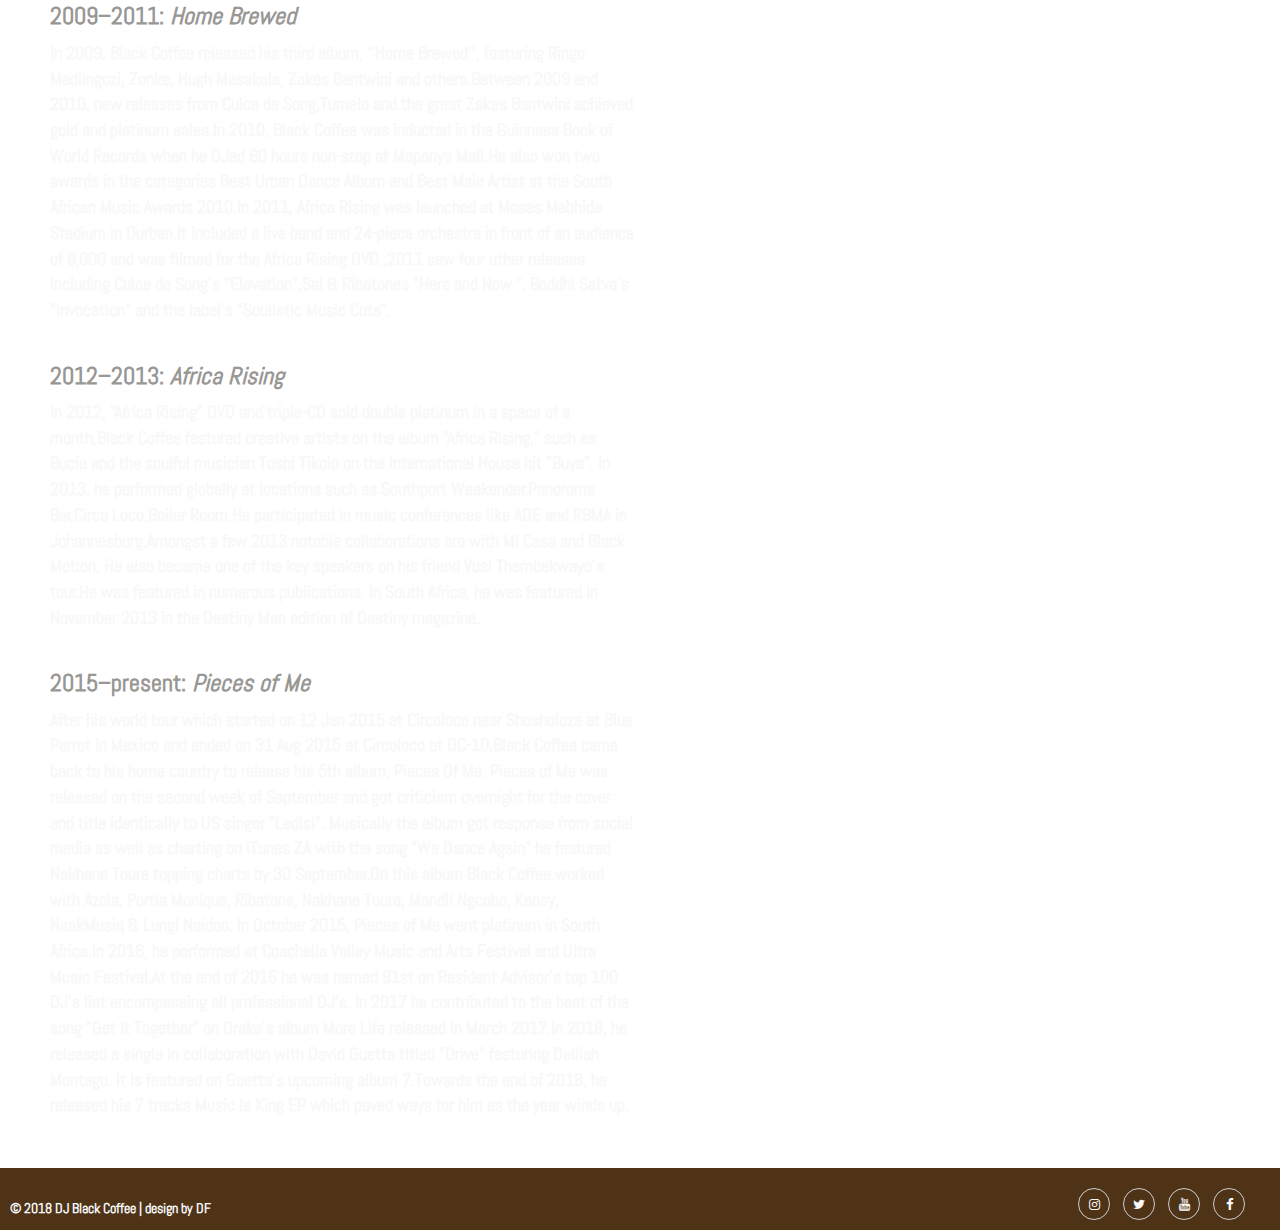
==== commit 90fe1bea: "final" ====
--- a/about.html
+++ b/about.html
@@ -46,10 +46,10 @@
                  
                     <li class="active"><a href="about.html">ABOUT</a></li>
                     <li class="underline"><a href="index.html#music">MUSIC</a></li>
-                    <li class="underline"><a href="index.html#video">VIDEOS</a></li>
+                    <li class="underline"><a  href="index.html#video">VIDEOS</a></li>
                     <li class="underline"><a href="index.html#gallery">GALLERY</a></li>
-                    <li class="underline"><a href="index.html#tour">TOUR</a></li>
-                    <li class="underline"><a href="index.html#contact">CONTACT</a></li>
+                    <li class="underline"><a  href="index.html#tour">TOUR</a></li>
+                    <li class="underline"><a  href="index.html#contact">CONTACT</a></li>
                 </ul>
                 
                  <!-- https://stackoverflow.com/questions/22518099/bootstrap-menu-change-li-active-class-on-click
@@ -172,7 +172,7 @@
                             <li><a target="_blank" href="https://www.youtube.com/channel/UCmI4YE0l_s7T31_XCJiwlIg"><i class="fa fa-youtube"></i></a></li>
                             <li><a target="_blank" href="https://www.facebook.com/realblackcoffee"><i class="fa fa-facebook"></i></a></li>
                         </ul>
-                        <p class="social-text">Copyright &copy; 2018 DJ Black Coffee | design by Des Flaherty</p>
+                        <div class="social-text">&copy; 2018 DJ Black Coffee | design by DF</div>
                 </div>
             </div>
     </div>
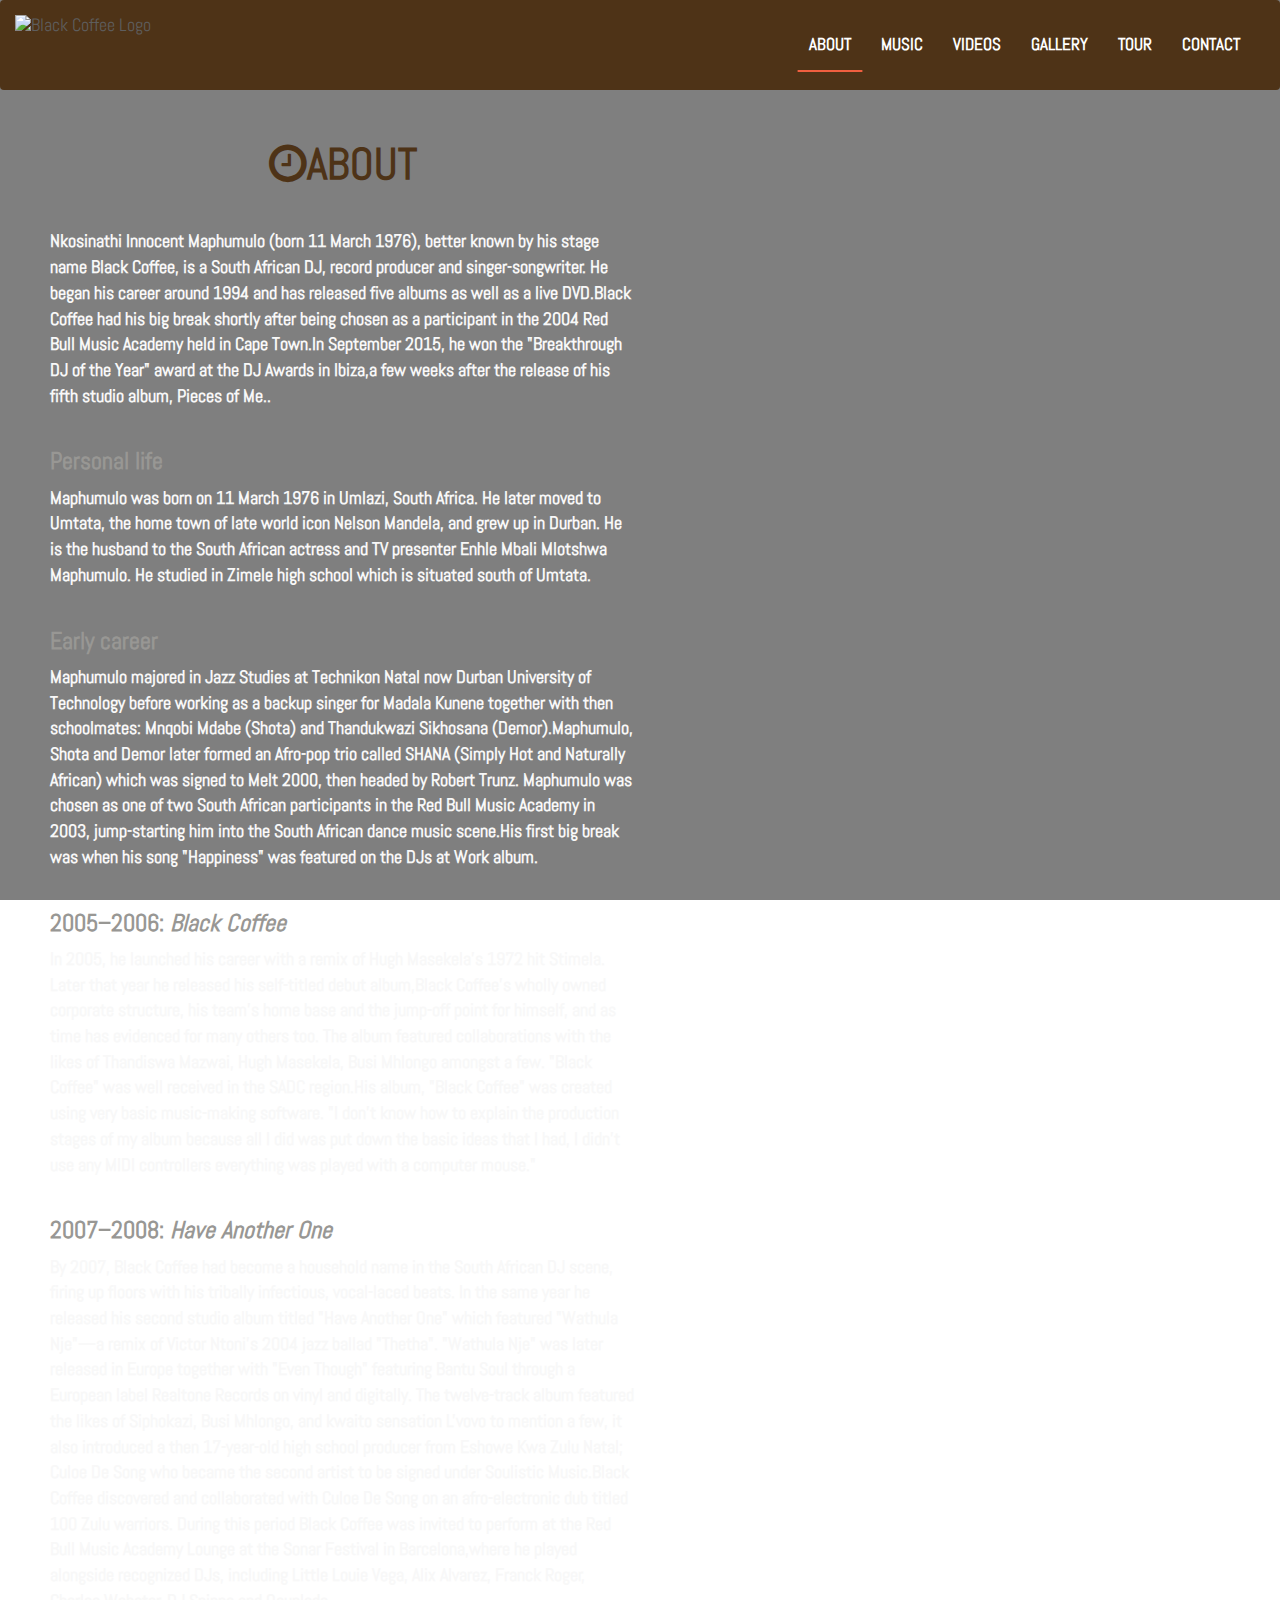
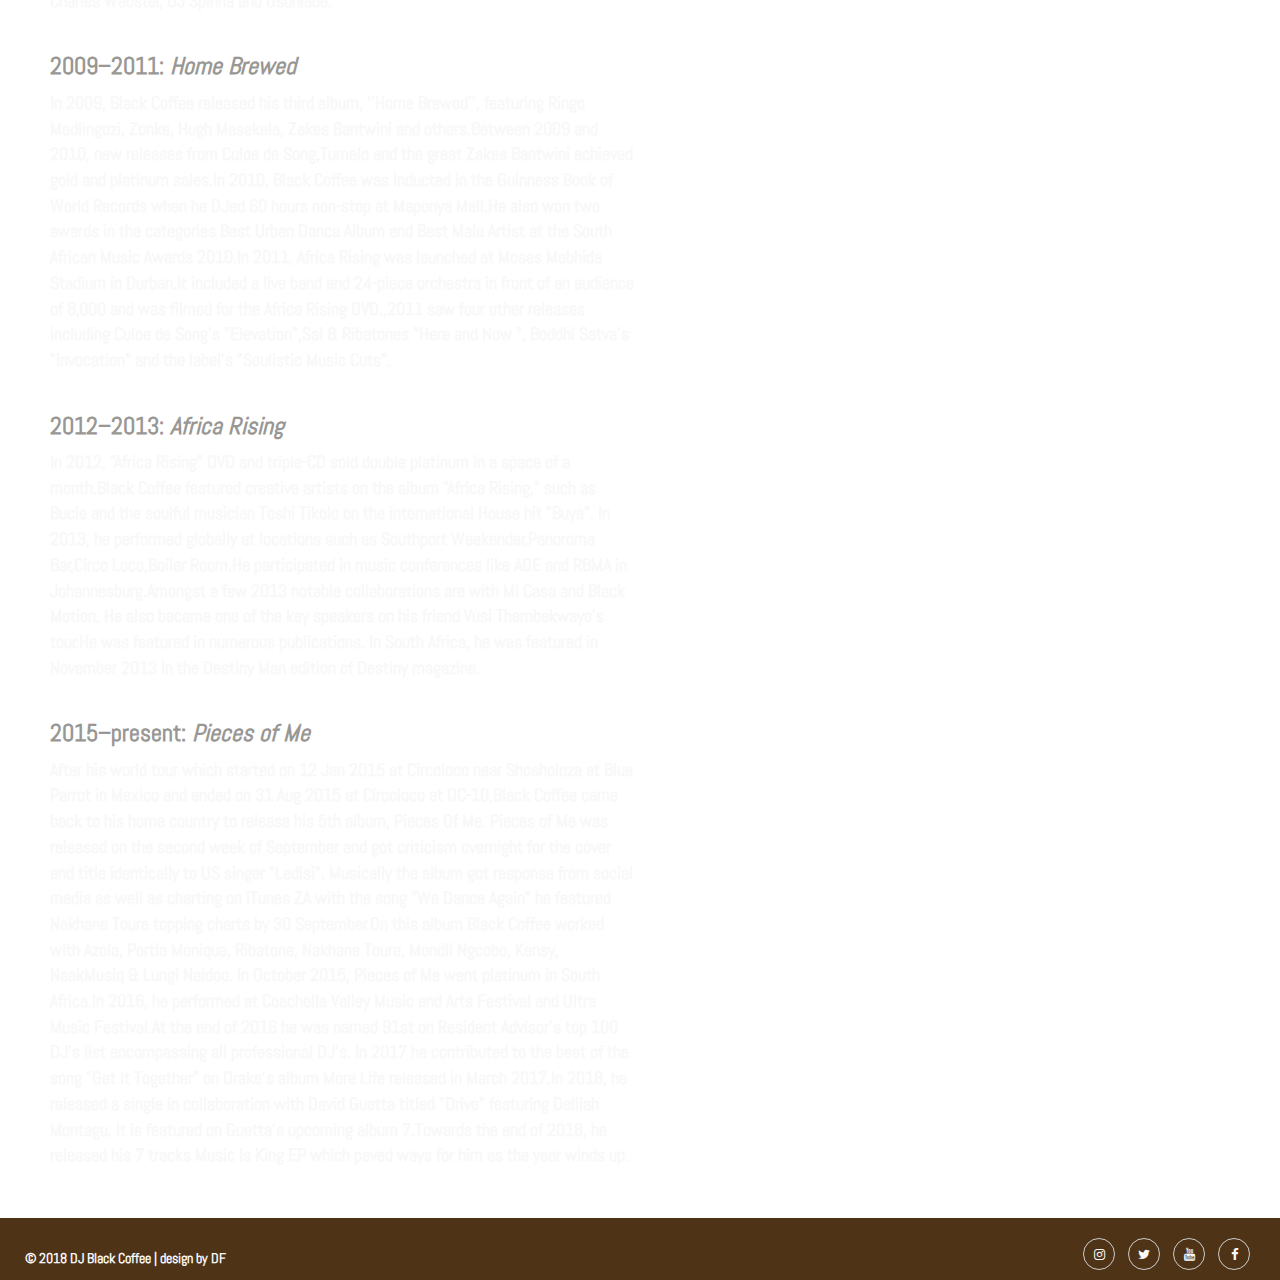
==== commit d0227aef: "finished" ====
--- a/about.html
+++ b/about.html
@@ -1,32 +1,31 @@
+
 <!DOCTYPE html>
 <html lang="en-us">
-<html>
 
 <head>
     <meta charset="utf-8">
-  <meta name="viewport" content="width=device-width, initial-scale=1, maximum-scale=1, user-scalable=no">
+    <meta name="viewport" content="width=device-width, initial-scale=1.0">
     <meta http-equiv="X-UA-Compatible" content="ie=edge">
     <title>Black Coffee DJ</title>
     <link rel="stylesheet" href="https://maxcdn.bootstrapcdn.com/bootstrap/3.3.7/css/bootstrap.min.css" type="text/css" />
     <link rel="stylesheet" href="https://maxcdn.bootstrapcdn.com/font-awesome/4.7.0/css/font-awesome.min.css" type="text/css" />
-    <link rel="stylesheet" type="text/css" href="//fonts.googleapis.com/css?family=Abel">
-    <link href="https://fonts.googleapis.com/css?family=Roboto:400,400i,700,700i" rel="stylesheet">
+    <link rel="stylesheet" href="//fonts.googleapis.com/css?family=Abel" type="text/css" />
     <link rel="stylesheet" href="assets/css/style.css">
-  <link rel="stylesheet" href="assets/css/underline.css">
-  
+    <link rel="stylesheet" href="assets/css/underline.css">
+     <script src="https://code.jquery.com/jquery-3.2.1.min.js"></script>
+    <script src="https://maxcdn.bootstrapcdn.com/bootstrap/3.3.7/js/bootstrap.min.js"></script>
 </head>
 
 <body>
     <!-- Navigation -->
-     <!-- Bootstrap 3 Navigation -->
-    <nav class="navbar navbar-default" role="navigation">
+    <!-- Bootstrap 3 Navigation -->
+    <nav class="navbar navbar-default">
         <div class="container-fluid">
-             <div class="navbar-header">
-             <span class="navbar-brand pointer" 
-             onclick="location='index.html'">
-                    <img src="../assets/images/logo_poster_edit.png" alt="Black Coffee Logo"></img>
+            <div class="navbar-header">
+                <span class="navbar-brand pointer" onclick="location='index.html'">
+                    <img src="../assets/images/logo_poster_edit.png" alt="Black Coffee Logo">
                  </span>
-                
+
 
                 <!-- Collapsed navbar with icon-bars -->
 
@@ -42,129 +41,81 @@
 
             <div class="navbar-collapse collapse" id="navbar">
                 <ul class="nav navbar-nav navbar-right">
-                  
-                 
                     <li class="active"><a href="about.html">ABOUT</a></li>
                     <li class="underline"><a href="index.html#music">MUSIC</a></li>
-                    <li class="underline"><a  href="index.html#video">VIDEOS</a></li>
+                    <li class="underline"><a href="index.html#video">VIDEOS</a></li>
                     <li class="underline"><a href="index.html#gallery">GALLERY</a></li>
-                    <li class="underline"><a  href="index.html#tour">TOUR</a></li>
-                    <li class="underline"><a  href="index.html#contact">CONTACT</a></li>
+                    <li class="underline"><a href="index.html#tour">TOUR</a></li>
+                    <li class="underline"><a href="index.html#contact">CONTACT</a></li>
                 </ul>
-                
-                 <!-- https://stackoverflow.com/questions/22518099/bootstrap-menu-change-li-active-class-on-click
-            change active status of navbar on click-->
-   <script>
-  /* global $*/ (".nav li").on("click", function() {
-    $(".nav li").removeClass("active");
-    $(this).addClass("active");
-  });
-  
-  
-  
-  
-   </script>
-        <!--end of script--> 
-
+                <!-- https://stackoverflow.com/questions/22518099/bootstrap-menu-change-li-active-class-on-click
+            change  status of navbar to active on click-->
+                <script>
+                    /* global $*/
+                    (".nav li").on("click", function() {
+                        $(".nav li").removeClass("active");
+                        $(this).addClass("active");
+                    });
+                </script>
+                <!--end of script-->
             </div>
         </div>
     </nav>
-        
 
-        
-        <div class="container-fluid callout-container-about">
-       
 
-<!--------------------- About------------------------------------------->
-                 
-         
-            <section class="about-content-container">
+<!--                  ABOUT SECTION           -->
+
+    <div class="container-fluid callout-container-about">
+        <section class="about-content-container">
             <div class="col-md-6">
-            <div class="header-icon header">
-             <h1 class="header-icon text-uppercase"><i class="fa fa-clock-o"></i>about</h1>
-             </div>
-             <div class="about-content">
-           <p>Nkosinathi Innocent Maphumulo (born 11 March 1976), better known by his stage name Black Coffee,
-           is a South African DJ, record producer and singer-songwriter. He began his career around 1994 and has 
-           released five albums as well as a live DVD.Black Coffee had his big break shortly after being chosen
-           as a participant in the 2004 Red Bull Music Academy held in Cape Town.In September 2015, he won
-           the "Breakthrough DJ of the Year" award at the DJ Awards in Ibiza,a few weeks after the release
-           of his fifth studio album, Pieces of Me..</p>
-           <h2>Personal life</h2>
-           <p>Maphumulo was born on 11 March 1976 in Umlazi, South Africa. He later moved to Umtata, 
-           the home town of late world icon Nelson Mandela, and grew up in Durban. He is the husband 
-           to the South African actress and TV presenter Enhle Mbali Mlotshwa Maphumulo. He studied in
-           Zimele high school which is situated south of Umtata.</p>
-           <h2>Early career</h2>
-          <p>Maphumulo majored in Jazz Studies at Technikon Natal now Durban University of Technology
-          before working as a backup singer for Madala Kunene together with then schoolmates: Mnqobi Mdabe
-          (Shota) and Thandukwazi Sikhosana (Demor).Maphumulo, Shota and Demor later formed an Afro-pop trio 
-          called SHANA (Simply Hot and Naturally African) which was signed to Melt 2000, then headed by Robert Trunz.
-          Maphumulo was chosen as one of two South African participants in the Red Bull Music Academy in 2003, 
-          jump-starting him into the South African dance music scene.His first big break was when his song
-          "Happiness" was featured on the DJs at Work album.</p>
-           <h2>2005–2006: <i>Black Coffee</i></h2>
-          <p>In 2005, he launched his career with a remix of Hugh Masekela's 1972 hit Stimela.
-          Later that year he released his self-titled debut album,Black Coffee's wholly owned corporate structure,
-          his team's home base and the jump-off point for himself, and as time has evidenced for many others too.
-          The album featured collaborations with the likes of Thandiswa Mazwai, Hugh Masekela, Busi Mhlongo
-          amongst a few. "Black Coffee" was well received in the SADC region.His album, "Black Coffee" was 
-          created using very basic music-making software. "I don't know how to explain the production stages
-          of my album because all I did was put down the basic ideas that I had, I didn't use any MIDI controllers
-          everything was played with a computer mouse."</p>
-          <h2>2007–2008: <i>Have Another One</i></h2>
-          <p>By 2007, Black Coffee had become a household name in the South African DJ scene, firing up floors with his tribally infectious,
-          vocal-laced beats. In the same year he released his second studio album titled "Have Another One" which featured
-          "Wathula Nje"—a remix of Victor Ntoni's 2004 jazz ballad "Thetha". "Wathula Nje" was later released in Europe
-          together with "Even Though" featuring Bantu Soul through a European label Realtone Records on vinyl and digitally. 
-          The twelve-track album featured the likes of Siphokazi, Busi Mhlongo, and kwaito sensation L'vovo to mention a few, 
-          it also introduced a then 17-year-old high school producer from Eshowe Kwa Zulu Natal; Culoe De Song who became
-          the second artist to be signed under Soulistic Music.Black Coffee discovered and collaborated with Culoe De Song on an 
-          afro-electronic dub titled 100 Zulu warriors.
-          During this period Black Coffee was invited to perform at the Red Bull 
-          Music Academy Lounge at the Sonar Festival in Barcelona,where he played alongside recognized DJs,
-          including Little Louie Vega, Alix Alvarez, Franck Roger, Charles Webster, DJ Spinna and Osunlade.</p>
-          <h2>2009–2011: <i>Home Brewed</i></h2>
-          <p>In 2009, Black Coffee released his third album, ‘’Home Brewed’’, featuring Ringo Madlingozi, Zonke, Hugh Masekela,
-          Zakes Bantwini and others.Between 2009 and 2010, new releases from Culoe de Song,Tumelo and the great Zakes Bantwini 
-          achieved gold and platinum sales.In 2010, Black Coffee was inducted in the Guinness Book of World Records when he DJed 60 
-          hours non-stop at Maponya Mall.He also won two awards in the categories Best Urban Dance Album and Best Male Artist
-          at the South African Music Awards 2010.In 2011, Africa Rising was launched at Moses Mabhida Stadium in Durban.It included
-          a live band and 24-piece orchestra in front of an audience of 8,000 and was filmed for the Africa Rising DVD.,2011
-          saw four other releases including Culoe de Song's "Elevation",Sai & Ribatones "Here and Now ", Boddhi Satva's "Invocation"
-          and the label's "Soulistic Music Cuts".</p>
-          <h2>2012–2013: <i>Africa Rising</i></h2>
-          <P>In 2012, "Africa Rising" DVD and triple-CD sold double platinum in a space of a month.Black Coffee featured creative
-          artists on the album "Africa Rising," such as Bucie and the soulful musician Toshi Tikolo on the international House hit "Buya".
-          In 2013, he performed globally at locations such as Southport Weekender,Panoroma Bar,Circo Loco,Boiler Room.He participated
-          in music conferences like ADE and RBMA in Johannesburg.Amongst a few 2013 notable collaborations are with Mi Casa and Black Motion.
-          He also became one of the key speakers on his friend Vusi Thembekwayo's tour.He was featured in numerous publications.
-          In South Africa, he was featured in November 2013 in the Destiny Man edition of Destiny magazine.</P>
-          <h2>2015–present: <i>Pieces of Me</i></h2>
-          <p>After his world tour which started on 12 Jan 2015 at Circoloco near Shosholoza at Blue Parrot in Mexico and ended on 31 Aug
-          2015 at Circoloco at DC-10,Black Coffee came back to his home country to release his 5th album, Pieces Of Me.
-          Pieces of Me was released on the second week of September and got criticism overnight for the cover and title identically
-          to US singer "Ledisi". Musically the album got response from social media as well as charting on iTunes ZA with
-          the song "We Dance Again" he featured Nakhane Toure topping charts by 30 September.On this album Black Coffee worked
-          with Azola, Portia Monique, Ribatone, Nakhane Toure, Mondli Ngcobo, Kensy, NaakMusiq & Lungi Naidoo.
-          In October 2015, Pieces of Me went platinum in South Africa.In 2016, he performed at Coachella Valley Music and Arts Festival
-          and Ultra Music Festival.At the end of 2016 he was named 91st on Resident Advisor's top 100 DJ's list encompassing
-          all professional DJ's. In 2017 he contributed to the beat of the song "Get It Together" on Drake's album More Life
-          released in March 2017.In 2018, he released a single in collaboration with David Guetta titled "Drive" featuring Delilah Montagu.
-          It is featured on Guetta's upcoming album 7.Towards the end of 2018, he released his 7 tracks Music Is King EP which
-          paved ways for him as the year winds up.</p>
-          <p class="top-buffer"</p>
-           </div>
-           </div>
-           </div>
-           </section>
-           
-  <!--------------------- Footer & Social Links------------------------------------------->
+                    <h1 class="header-icon header-icon-padding text-uppercase text-center"><i class="fa fa-clock-o"></i>about</h1>
+                <div class="content">
+                    <p>Nkosinathi Innocent Maphumulo (born 11 March 1976), better known by his stage name Black Coffee, is a South African DJ, record producer and singer-songwriter. He began his career around 1994 and has released five albums as well as
+                        a live DVD.Black Coffee had his big break shortly after being chosen as a participant in the 2004 Red Bull Music Academy held in Cape Town.In September 2015, he won the "Breakthrough DJ of the Year" award at the DJ Awards in Ibiza,a
+                        few weeks after the release of his fifth studio album, Pieces of Me..</p>
+                    <h2 class="about-content-header">Personal life</h2>
+                    <p>Maphumulo was born on 11 March 1976 in Umlazi, South Africa. He later moved to Umtata, the home town of late world icon Nelson Mandela, and grew up in Durban. He is the husband to the South African actress and TV presenter Enhle Mbali
+                        Mlotshwa Maphumulo. He studied in Zimele high school which is situated south of Umtata.</p>
+                    <h2 class="about-content-header">Early career</h2>
+                    <p>Maphumulo majored in Jazz Studies at Technikon Natal now Durban University of Technology before working as a backup singer for Madala Kunene together with then schoolmates: Mnqobi Mdabe (Shota) and Thandukwazi Sikhosana (Demor).Maphumulo,
+                        Shota and Demor later formed an Afro-pop trio called SHANA (Simply Hot and Naturally African) which was signed to Melt 2000, then headed by Robert Trunz. Maphumulo was chosen as one of two South African participants in the Red
+                        Bull Music Academy in 2003, jump-starting him into the South African dance music scene.His first big break was when his song "Happiness" was featured on the DJs at Work album.</p>
+                    <h2 class="about-content-header">2005–2006&#58; <i>Black Coffee</i></h2>
+                    <p>In 2005, he launched his career with a remix of Hugh Masekela's 1972 hit Stimela. Later that year he released his self-titled debut album,Black Coffee's wholly owned corporate structure, his team's home base and the jump-off point
+                        for himself, and as time has evidenced for many others too. The album featured collaborations with the likes of Thandiswa Mazwai, Hugh Masekela, Busi Mhlongo amongst a few. "Black Coffee" was well received in the SADC region.His
+                        album, "Black Coffee" was created using very basic music-making software. "I don't know how to explain the production stages of my album because all I did was put down the basic ideas that I had, I didn't use any MIDI controllers
+                        everything was played with a computer mouse."</p>
+                    <h2 class="about-content-header">2007–2008&#58; <i>Have Another One</i></h2>
+                    <p>By 2007, Black Coffee had become a household name in the South African DJ scene, firing up floors with his tribally infectious, vocal-laced beats. In the same year he released his second studio album titled "Have Another One" which
+                        featured "Wathula Nje"—a remix of Victor Ntoni's 2004 jazz ballad "Thetha". "Wathula Nje" was later released in Europe together with "Even Though" featuring Bantu Soul through a European label Realtone Records on vinyl and digitally.
+                        The twelve-track album featured the likes of Siphokazi, Busi Mhlongo, and kwaito sensation L'vovo to mention a few, it also introduced a then 17-year-old high school producer from Eshowe Kwa Zulu Natal; Culoe De Song who became
+                        the second artist to be signed under Soulistic Music.Black Coffee discovered and collaborated with Culoe De Song on an afro-electronic dub titled 100 Zulu warriors. During this period Black Coffee was invited to perform at the
+                        Red Bull Music Academy Lounge at the Sonar Festival in Barcelona,where he played alongside recognized DJs, including Little Louie Vega, Alix Alvarez, Franck Roger, Charles Webster, DJ Spinna and Osunlade.</p>
+                    <h2 class="about-content-header">2009–2011&#58; <i>Home Brewed</i></h2>
+                    <p>In 2009, Black Coffee released his third album, ‘’Home Brewed’’, featuring Ringo Madlingozi, Zonke, Hugh Masekela, Zakes Bantwini and others.Between 2009 and 2010, new releases from Culoe de Song,Tumelo and the great Zakes Bantwini
+                        achieved gold and platinum sales.In 2010, Black Coffee was inducted in the Guinness Book of World Records when he DJed 60 hours non-stop at Maponya Mall.He also won two awards in the categories Best Urban Dance Album and Best Male
+                        Artist at the South African Music Awards 2010.In 2011, Africa Rising was launched at Moses Mabhida Stadium in Durban.It included a live band and 24-piece orchestra in front of an audience of 8,000 and was filmed for the Africa
+                        Rising DVD.,2011 saw four other releases including Culoe de Song's "Elevation",Sai & Ribatones "Here and Now ", Boddhi Satva's "Invocation" and the label's "Soulistic Music Cuts".</p>
+                    <h2 class="about-content-header">2012–2013&#58; <i>Africa Rising</i></h2>
+                    <P>In 2012, "Africa Rising" DVD and triple-CD sold double platinum in a space of a month.Black Coffee featured creative artists on the album "Africa Rising," such as Bucie and the soulful musician Toshi Tikolo on the international House
+                        hit "Buya". In 2013, he performed globally at locations such as Southport Weekender,Panoroma Bar,Circo Loco,Boiler Room.He participated in music conferences like ADE and RBMA in Johannesburg.Amongst a few 2013 notable collaborations
+                        are with Mi Casa and Black Motion. He also became one of the key speakers on his friend Vusi Thembekwayo's tour.He was featured in numerous publications. In South Africa, he was featured in November 2013 in the Destiny Man edition
+                        of Destiny magazine.</P>
+                    <h2 class="about-content-header">2015–present&#58; <i>Pieces of Me</i></h2>
+                    <p>After his world tour which started on 12 Jan 2015 at Circoloco near Shosholoza at Blue Parrot in Mexico and ended on 31 Aug 2015 at Circoloco at DC-10,Black Coffee came back to his home country to release his 5th album, Pieces Of Me.
+                        Pieces of Me was released on the second week of September and got criticism overnight for the cover and title identically to US singer "Ledisi". Musically the album got response from social media as well as charting on iTunes ZA
+                        with the song "We Dance Again" he featured Nakhane Toure topping charts by 30 September.On this album Black Coffee worked with Azola, Portia Monique, Ribatone, Nakhane Toure, Mondli Ngcobo, Kensy, NaakMusiq & Lungi Naidoo. In October
+                        2015, Pieces of Me went platinum in South Africa.In 2016, he performed at Coachella Valley Music and Arts Festival and Ultra Music Festival.At the end of 2016 he was named 91st on Resident Advisor's top 100 DJ's list encompassing
+                        all professional DJ's. In 2017 he contributed to the beat of the song "Get It Together" on Drake's album More Life released in March 2017.In 2018, he released a single in collaboration with David Guetta titled "Drive" featuring
+                        Delilah Montagu. It is featured on Guetta's upcoming album 7.Towards the end of 2018, he released his 7 tracks Music Is King EP which paved ways for him as the year winds up.</p>
+                   <p class="top-buffer"></p>
+                </div> <!--close content -->
+            </div> <!-- close col -->
+    </section>
+</div>
+    <!-- Footer & Social Links -->
 
-        <footer class="container-fluid">
-            <div class="row">
-                <!-- Social Links -->
-                <div class="row col-xs-12">
+    <footer class="container-fluid">
                     <section class="social-header">
                         <ul class="d-flex list-inline social-links">
                             <li><a target="_blank" href="https://www.instagram.com/realblackcoffee/?hl=en"><i class="fa fa-instagram"></i></a></li>
@@ -173,17 +124,8 @@
                             <li><a target="_blank" href="https://www.facebook.com/realblackcoffee"><i class="fa fa-facebook"></i></a></li>
                         </ul>
                         <div class="social-text">&copy; 2018 DJ Black Coffee | design by DF</div>
-                </div>
-            </div>
-    </div>
-
-
-
- 
-    </div>
-         
-    <script src="https://code.jquery.com/jquery-3.2.1.min.js"></script>
-    <script src="https://maxcdn.bootstrapcdn.com/bootstrap/3.3.7/js/bootstrap.min.js"></script>
+                        </section>
+        </footer>
 </body>
 
 </html>
--- a/assets/css/style.css
+++ b/assets/css/style.css
@@ -2,24 +2,17 @@
 
 /*--------------Body Text----------------------------------------------------------------*/
 
-/*
-@import url(https://fonts.googleapis.com/css?family=Roboto:400,400i,700,700i);
-@import url(//fonts.googleapis.com/css?family=Abel);
-*/
-
-
 body {
-    font-family: 'Roboto', sans-serif;
+    font-family: 'Abel', sans-serif;
     position:relative;
-    
-}
-
-
-/*--------------Containers----------------------------------------------------------------*/
+}
+
+
+/*--------------Background Image Containers----------------------------------------------------------------*/
 
 .callout-container {
-height:100VH;
-width:100%;
+    height:100VH;
+    width:100%;
     background-image:linear-gradient(to top, rgba(0, 0, 0, 0.5), rgba(0, 0, 0, 0.5)),
     url('../images/landing_image.jpg');
     -webkit-background-size: cover;
@@ -38,7 +31,9 @@
 
 
 .container-wrapper-blackcoffeetour {
-     background: url('../images/tourpic.jpg') no-repeat center ;
+    width:100%;
+    background-image:linear-gradient(to top, rgba(0, 0, 0, 0.5), rgba(0, 0, 0, 0.5)),
+    url('../images/tourpic.jpg')  ;
      -webkit-background-size: cover;
     -moz-background-size: cover;
     -o-background-size: cover;
@@ -47,22 +42,87 @@
     align-items: center;
     justify-content: center;
     position: relative;
+     background-position: center;
+    background-repeat: no-repeat;
    
 }
 
 .container-wrapper-blackcoffeecontact {
-    height:100%;
-    width:100%;
-     background: url('../images/contact_rorange.png') no-repeat center ;
+    width:100%;
+     background-image:linear-gradient(to top, rgba(0, 0, 0, 0.5), rgba(0, 0, 0, 0.5)),
+     url('../images/contact_rorange.png') ;
      -webkit-background-size: cover;
     -moz-background-size: cover;
     -o-background-size: cover;
     background-size: cover;
-    
     display: flex;
     align-items: center;
     justify-content: center;
     position: relative;
+     background-position: center;
+    background-repeat: no-repeat;
+}
+
+.callout-container-about {
+    height: 100%; /* to fill full window with scrollbar */
+    background-image:linear-gradient(to top, rgba(0, 0, 0, 0.5), rgba(0, 0, 0, 0.5)),
+    url('../images/About_edit.jpg');
+    -webkit-background-size: cover;
+    -moz-background-size: cover;
+    -o-background-size: cover;
+    background-size: cover;
+    display: flex;
+    align-items: center;
+    justify-content: center;
+    position: relative;
+    background-attachment: fixed;
+    background-position: center;
+    background-repeat: no-repeat;
+}
+
+.container-wrapper-music {
+    width:100%;
+    background-image:linear-gradient(to top, rgba(0, 0, 0, 0.5), rgba(0, 0, 0, 0.5)),
+    url('../images/musicbg2.jpg');
+    -webkit-background-size: cover;
+    -moz-background-size: cover;
+    -o-background-size: cover;
+    background-size: cover;
+    display: flex;
+    align-items: center;
+    justify-content: center;
+    background-position: center;
+    background-repeat: no-repeat;
+}
+
+.container-wrapper-video {
+    width:100%;
+    background-image:linear-gradient(to top, rgba(0, 0, 0, 0.5), rgba(0, 0, 0, 0.5)),
+    url('../images/videobg.jpg');
+    -webkit-background-size: cover;
+    -moz-background-size: cover;
+    -o-background-size: cover;
+    background-size: cover;
+    display: flex;
+    align-items: center;
+    justify-content: center;
+    background-position: center;
+    background-repeat: no-repeat;
+}
+
+.container-wrapper-gallery {
+    width:100%;
+    background-image:linear-gradient(to top, rgba(0, 0, 0, 0.5), rgba(0, 0, 0, 0.5)),
+    url('../images/gallery10.jpg');
+    -webkit-background-size: cover;
+    -moz-background-size: cover;
+    -o-background-size: cover;
+    background-size: cover;
+    display: flex;
+    align-items: center;
+    justify-content: center;
+    background-position: center;
+    background-repeat: no-repeat;
 }
 
 
@@ -77,114 +137,30 @@
 
 
 .content-container {
- padding-top: 80px;
+ padding-top: 100px;
  padding-bottom: 100px;
 }
 
-.content-container-video {
- margin-top: 10px;
-
-}
-
-.callout-container-about {
-    height: 100%; /* to fill full window with scrollbar */
-    background-image:linear-gradient(to top, rgba(0, 0, 0, 0.5), rgba(0, 0, 0, 0.5)),
-    url('../images/About_edit.jpg');
-    -webkit-background-size: cover;
-    -moz-background-size: cover;
-    -o-background-size: cover;
-    background-size: cover;
-    display: flex;
-    align-items: center;
-    justify-content: center;
-    position: relative;
-    background-attachment: fixed;
-    background-position: center;
-    background-repeat: no-repeat;
-}
-
-.container-wrapper-music {
- height:100%;
-    width:100%;
-    background-image:linear-gradient(to top, rgba(0, 0, 0, 0.5), rgba(0, 0, 0, 0.5)),
-    url('../images/musicbg2.jpg');
-    -webkit-background-size: cover;
-    -moz-background-size: cover;
-    -o-background-size: cover;
-    background-size: cover;
-    display: flex;
-    align-items: center;
-    justify-content: center;
-    background-position: center;
-    background-repeat: no-repeat;
-}
-
-.container-wrapper-video {
-     height:100%;
-    width:100%;
-    background-image:linear-gradient(to top, rgba(0, 0, 0, 0.5), rgba(0, 0, 0, 0.5)),
-    url('../images/videobg.jpg');
-    -webkit-background-size: cover;
-    -moz-background-size: cover;
-    -o-background-size: cover;
-    background-size: cover;
-    display: flex;
-    align-items: center;
-    justify-content: center;
-    background-position: center;
-    background-repeat: no-repeat;
-}
-
-.container-wrapper-gallery {
-   height:100%;
-    width:100%;
-    background-image:linear-gradient(to top, rgba(0, 0, 0, 0.5), rgba(0, 0, 0, 0.5)),
-    url('../images/gallery10.jpg');
-    -webkit-background-size: cover;
-    -moz-background-size: cover;
-    -o-background-size: cover;
-    background-size: cover;
-    display: flex;
-    align-items: center;
-    justify-content: center;
-    background-position: center;
-    background-repeat: no-repeat;
-}
-
-
 /*--------------------- index page content------------------------------------------*/
 
-
-.header{
-    text-align: center;
-}
 
 .header-icon {
     color:#4e3317;
-    font-family: Abel; font-size: 44px; font-style: normal;  
-    font-weight:bold;
-}
-
-
-
-.header-icon-contact  {
-    padding-bottom:10px;
-}
-
-.header-icon-video  {
-    padding-top:100px;
-   padding-left:100px;
-   padding-right:100px;
-}
-
-
-.header-icon-p  {
+   font-size: 44px;
+   font-style: normal;  
+  font-weight:bold;
+}
+
+
+
+.header-icon-padding  {
     padding-bottom:30px;
 }
 
-.index-content {
+.content {
     color:#F8F8F8;
-    font-family: Abel; font-size: 18px; font-style: normal;
+    font-size: 18px;
+    font-style: normal;
     font-weight:bold;
    
 }
@@ -192,13 +168,7 @@
 .top-buffer {padding-top:30px;}
 
 
-
-
-
-
 /*--------------------- Navbar------------------------------------------*/
-
-
 
 
 .navbar {
@@ -216,7 +186,7 @@
 
 
 .navbar-default .navbar-collapse {
-      border-color:transparent;
+     border-color:transparent;
     padding-top: 20px;
     box-shadow:none;
 }
@@ -243,101 +213,49 @@
     padding-top: 15px;
 }
 
-
-
-
 .navbar-default .navbar-nav > li > a {
     color: white;
-    
 }
 
 .navbar-default .navbar-nav a {
     font-weight: bold;
-}
-
-
+    font-size: 1.2em;
+}
 
 .navbar-default .navbar-nav>.active>a,
 .navbar-default .navbar-nav>.active>a:focus,
 .navbar-default .navbar-nav>.active>a:hover {
     background-color: transparent;
    color:#FFF;
-   
-}
-
-
-
+}
 
 .navbar-default .navbar-nav>li>a:focus,
 .navbar-default .navbar-nav>li>a:hover {
  color: white;
 }
 
- 
-
-
-
-
-
-/* code taken from https://bootstrapious.com/p/bootstrap-navbar#5-2-overflowing-content 
-adjust navbar collapse before logo icon*/
-
-@media (max-width: 900px) { 
-    .navbar-header {
-        float: none;
-    }
-    .navbar-toggle {
-        display: block;
-    }
-    
-    .navbar-collapse.collapse {
-        display: none!important;
-    }
-    
-    .navbar-collapse.collapse.in {
-        display: block!important;
-    }
-    
-}            
-
-/* End of code for nav collapse */
-
-
-
-
-
-
-
+.navbar-collapse {
+    text-align: center;
+}
 
 
 /*----------------ABOUT PAGE----------------------- */
 
 .about-content-container {
-    padding-top: 100px;
+    padding-top: 120px;
     padding-left: 20px;
 }
 
-
-.about-content {
-color:#F8F8F8;
-font-family: Abel; font-size: 18px; font-style: normal;
-font-weight:bold;
-}
-
-.about-content h2  {
+.about-content-header {
     color:#989794;
-    font-family: Abel; font-size: 24px; font-style: normal;  
+     font-size: 24px;
+     font-style: normal;  
     font-weight:bold;
     padding-top: 20px;
 }
 
 
-/* --------------MUSIC----------------------------*/
-
-.music-content-container {
-    padding-top: 10px;
-   
-}
+
 
 /* --------------GALLERY----------------------------*/
 
@@ -351,12 +269,14 @@
   background: transparent;
   margin-bottom: 20px;
   padding-bottom: 50px;
+  padding-top: 50px;
   
 }
 
 .video-content {
     color:#989794;
-    font-family: Abel; font-size: 30px; font-style: normal;  
+     font-size: 30px;
+     font-style: normal;  
     font-weight:bold;
     
 }
@@ -400,15 +320,10 @@
 
 
 .form-control {
-   width:50%;
     display:inline;
 }
 
-.form-inline
-{
- padding-bottom: 55px;
-
-}
+
 
 .modal-content
 {
@@ -416,10 +331,6 @@
     color: #F8F8F8;
     
 }
-
-
-
-
 
 /*--------------Footer----------------------------------------------------------------*/
 
@@ -432,16 +343,12 @@
     left: 0;
     width: 100%;
     position: relative;
-}
-
-.footer-music {
-   position: fixed; 
-}
-
-
-
-
+   
+}
+
+ 
 .social-header {
+    padding-right: 10px;
     padding-top: 20px;
     
 }
@@ -458,13 +365,14 @@
 .social-links {
     float:none;
     padding-left: 10px;
-    padding-right: 10px;
+  padding-right: 10px;
 }
 }
 
 .social-text {
 color:#F8F8F8;
-font-family: Abel; font-size: 14px; font-style: normal;
+font-size: 14px; 
+font-style: normal;
 font-weight:bold;
 float: left;
 padding-left: 10px;
@@ -490,9 +398,7 @@
 
 
 
-
 .social-links li  i:hover {
- 
     background-color: #f05f40;
 }
 
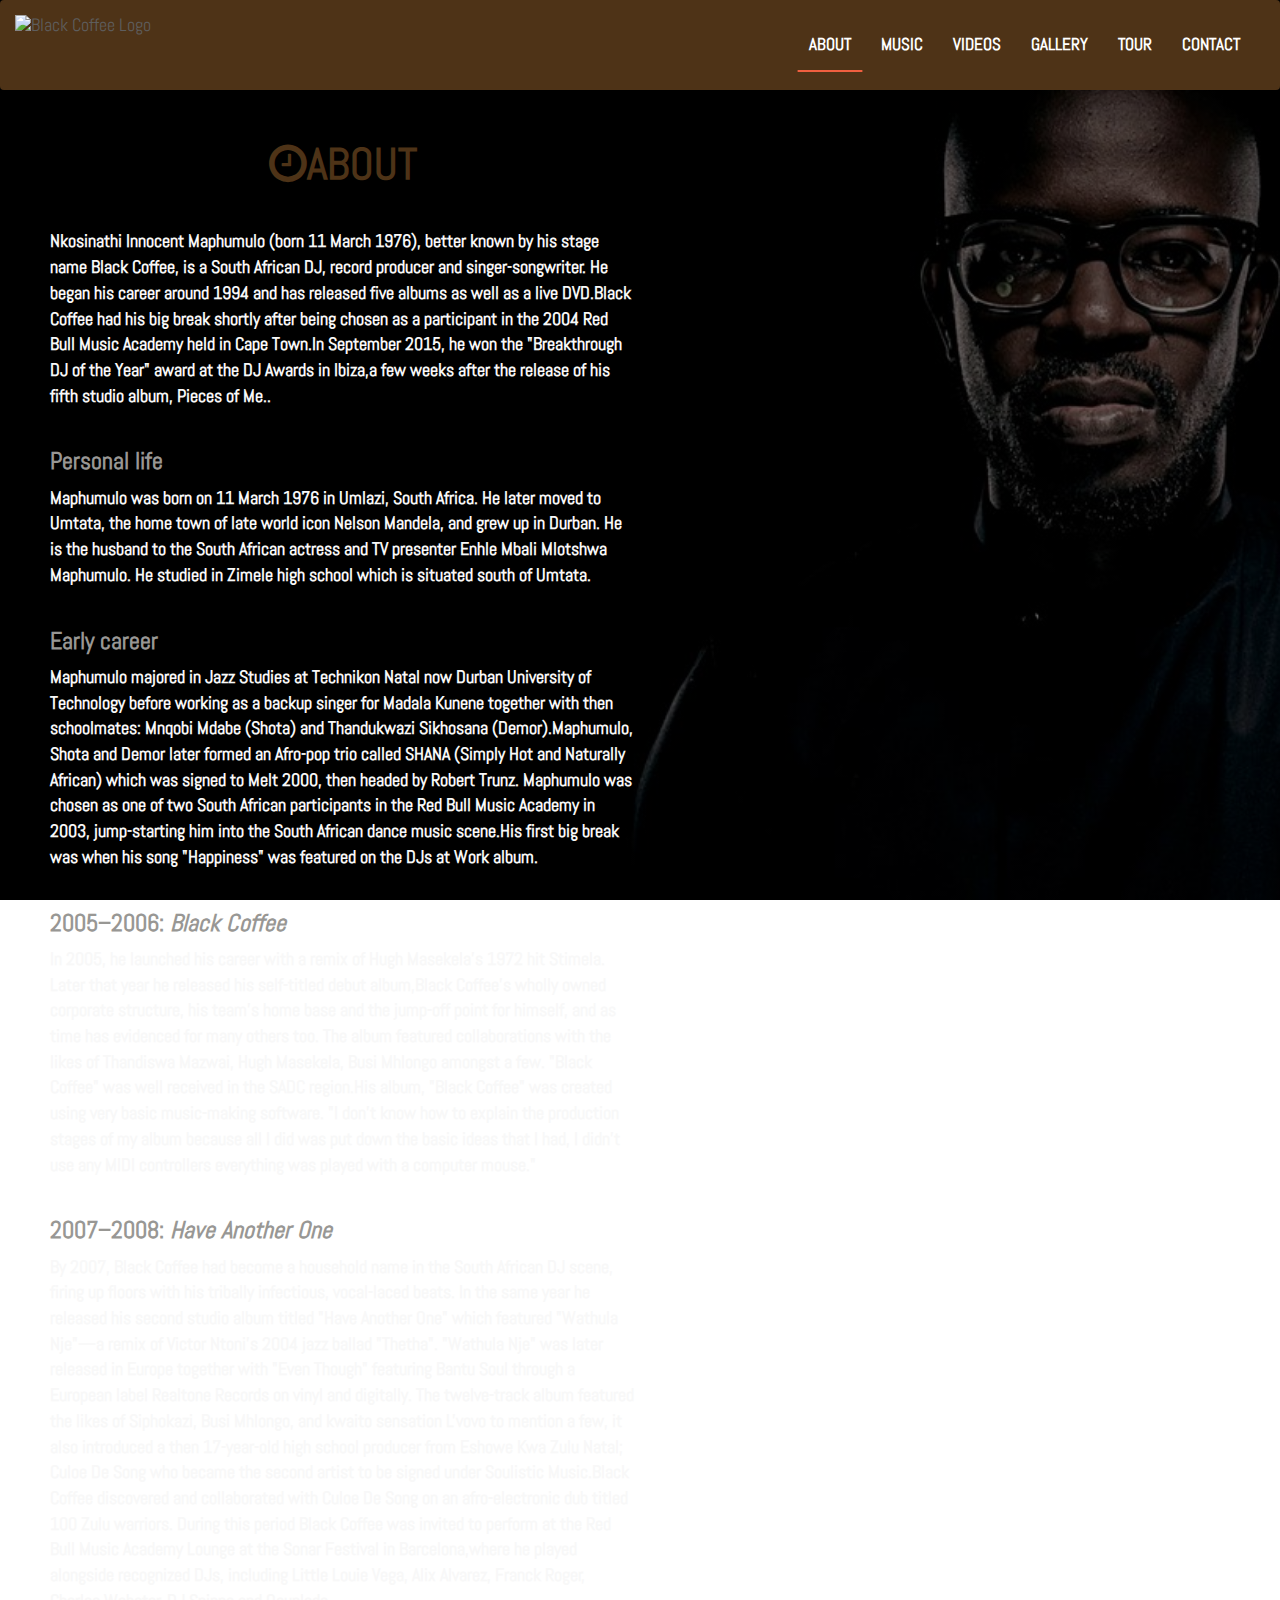
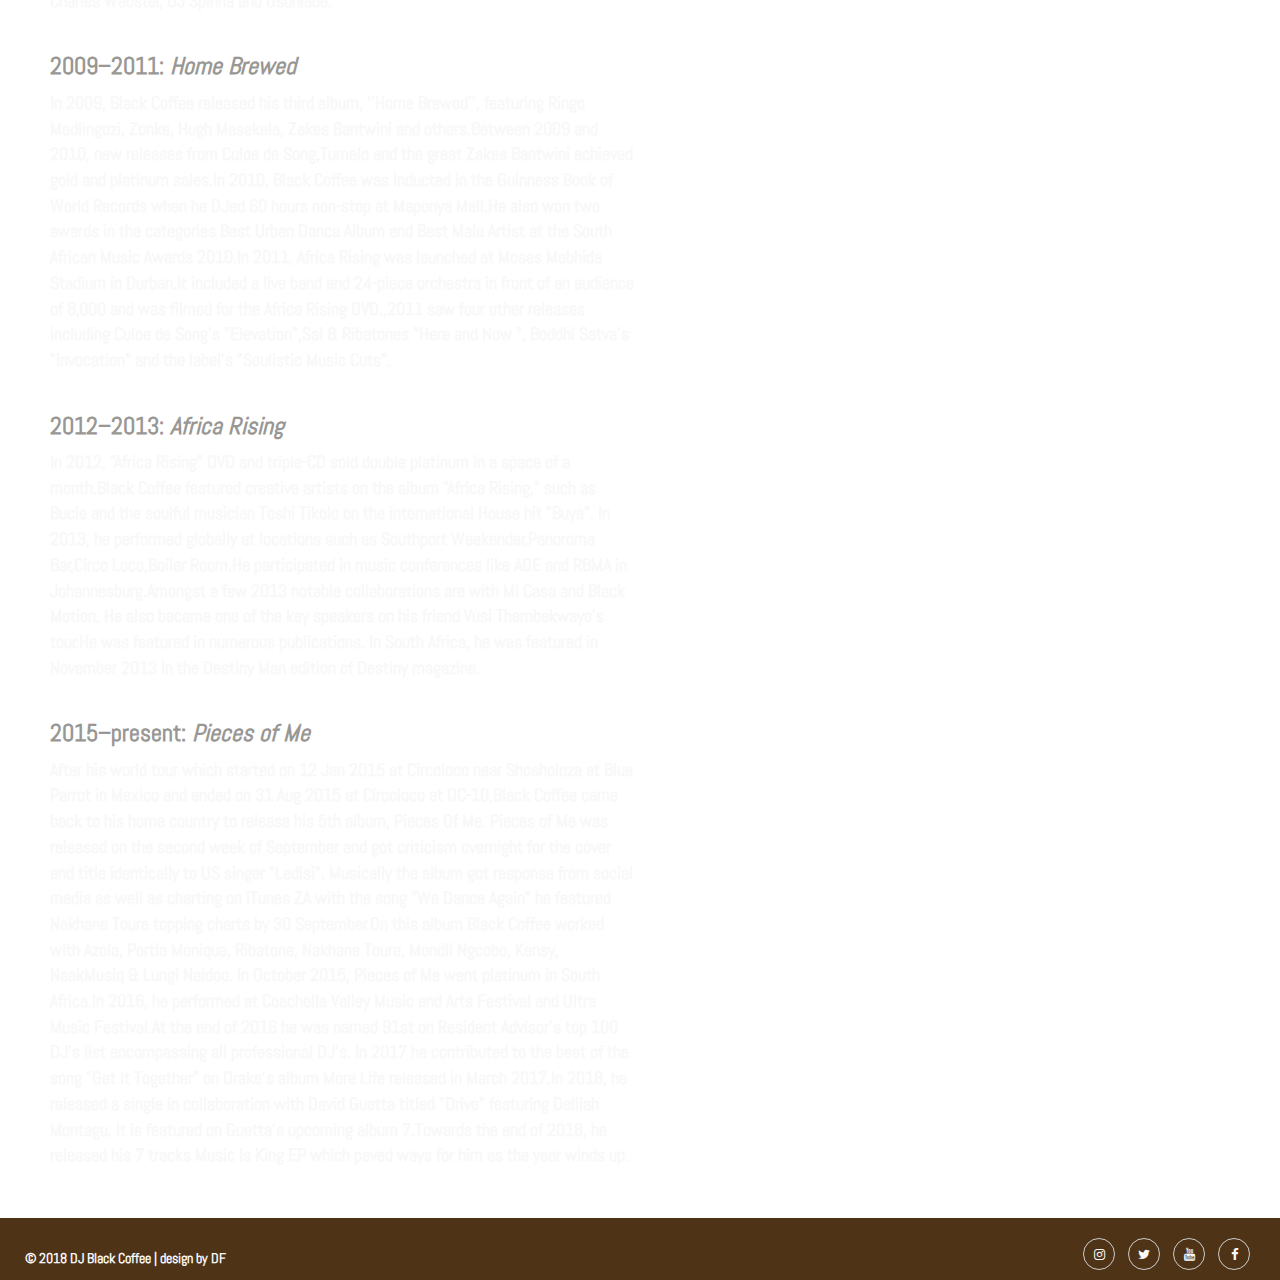
==== commit 70d7b4df: "Merge branch 'master' of https://github.com/desflaherty/milestoneproject1" ====
--- a/about.html
+++ b/about.html
@@ -23,7 +23,7 @@
         <div class="container-fluid">
             <div class="navbar-header">
                 <span class="navbar-brand pointer" onclick="location='index.html'">
-                    <img src="../assets/images/logo_poster_edit.png" alt="Black Coffee Logo">
+                    <img src="assets/images/logo_poster_edit.png" alt="Black Coffee Logo">
                  </span>
 
 
--- a/assets/css/style.css
+++ b/assets/css/style.css
@@ -66,7 +66,7 @@
 .callout-container-about {
     height: 100%; /* to fill full window with scrollbar */
     background-image:linear-gradient(to top, rgba(0, 0, 0, 0.5), rgba(0, 0, 0, 0.5)),
-    url('../images/About_edit.jpg');
+    url('../images/about.jpg');
     -webkit-background-size: cover;
     -moz-background-size: cover;
     -o-background-size: cover;
